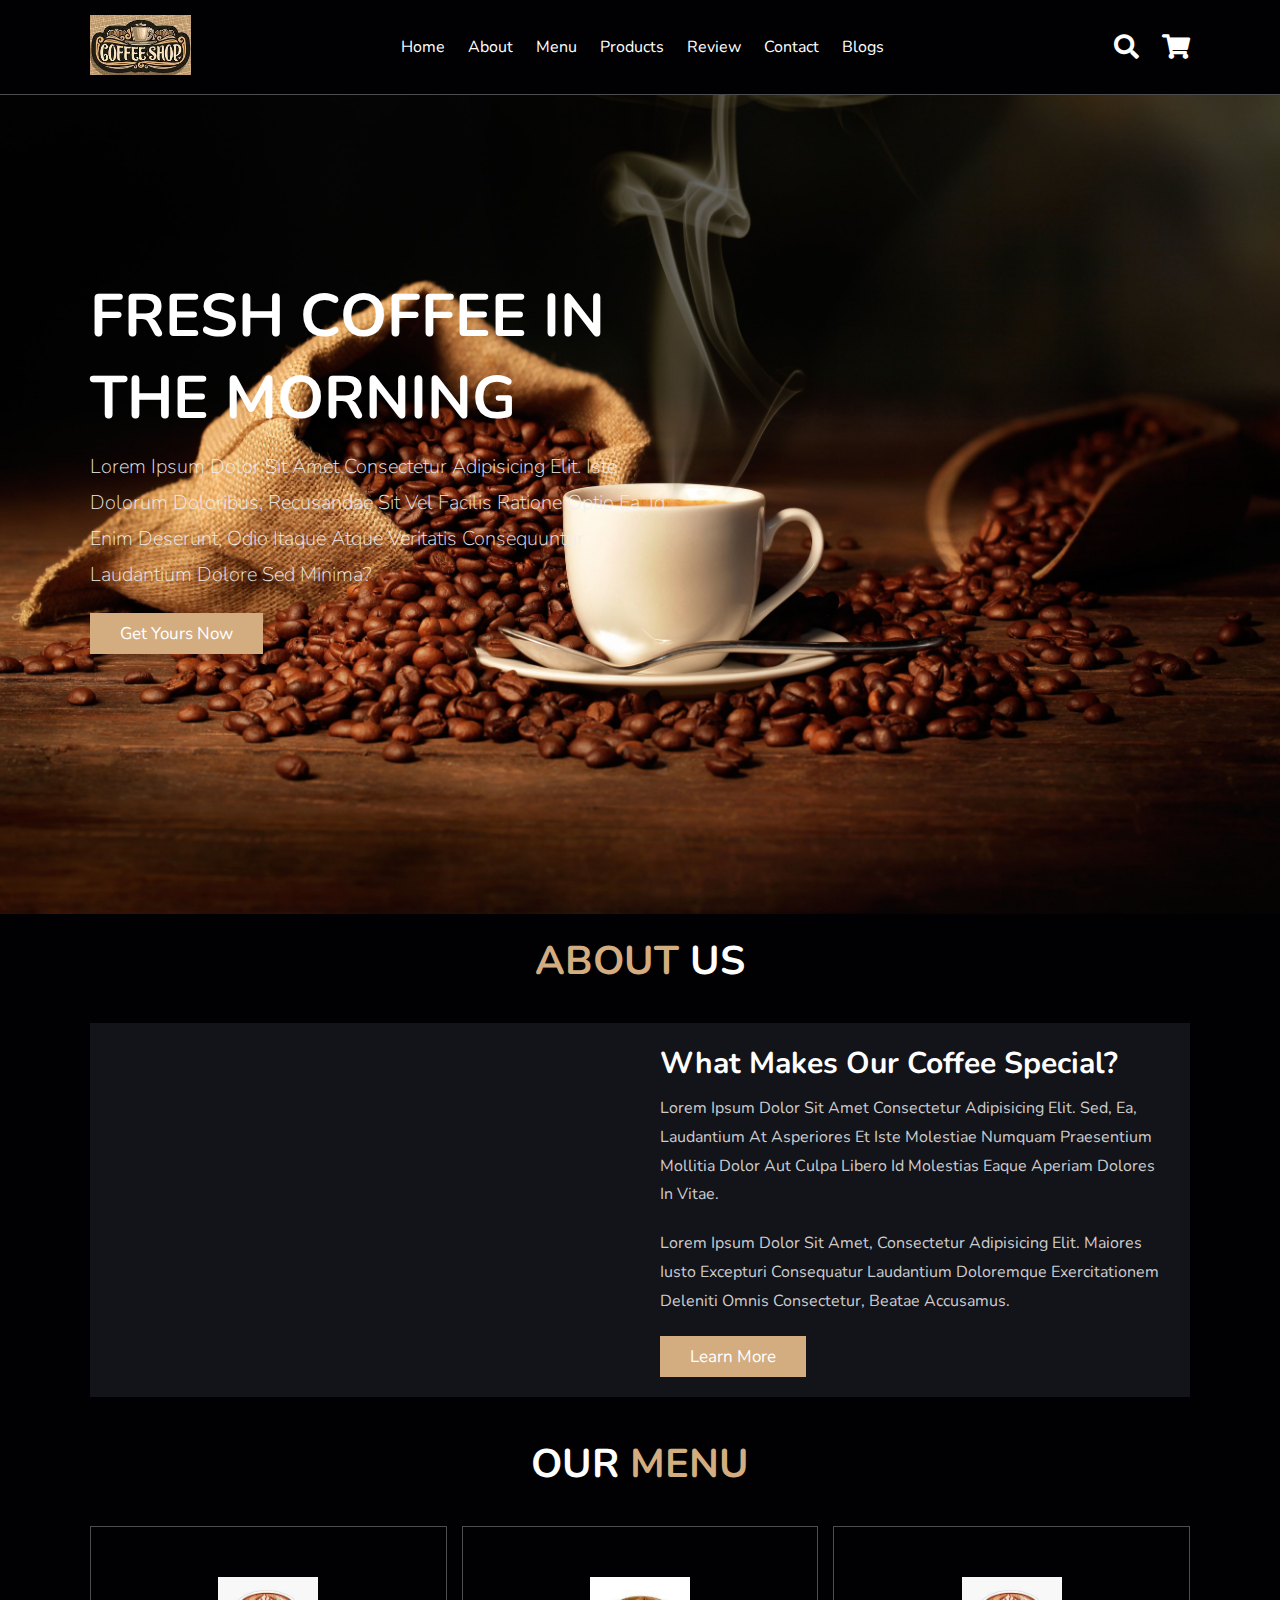
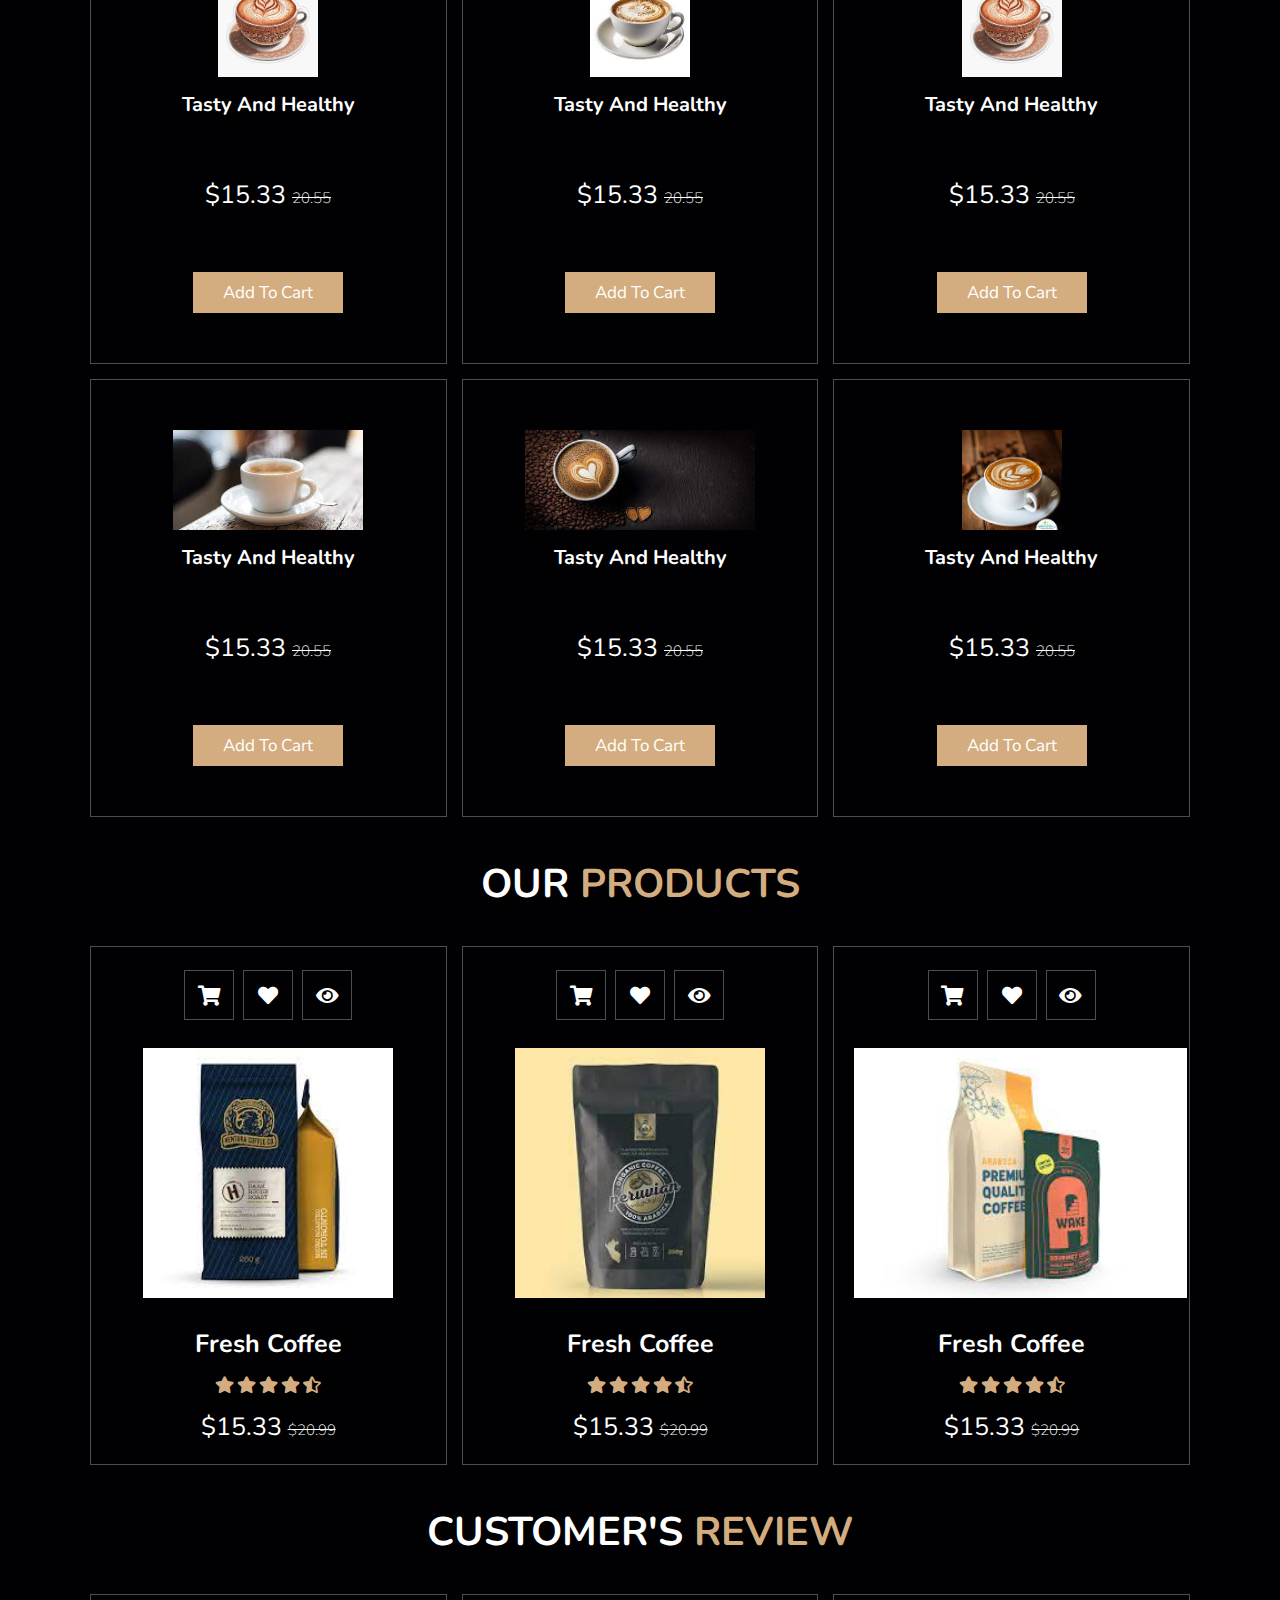
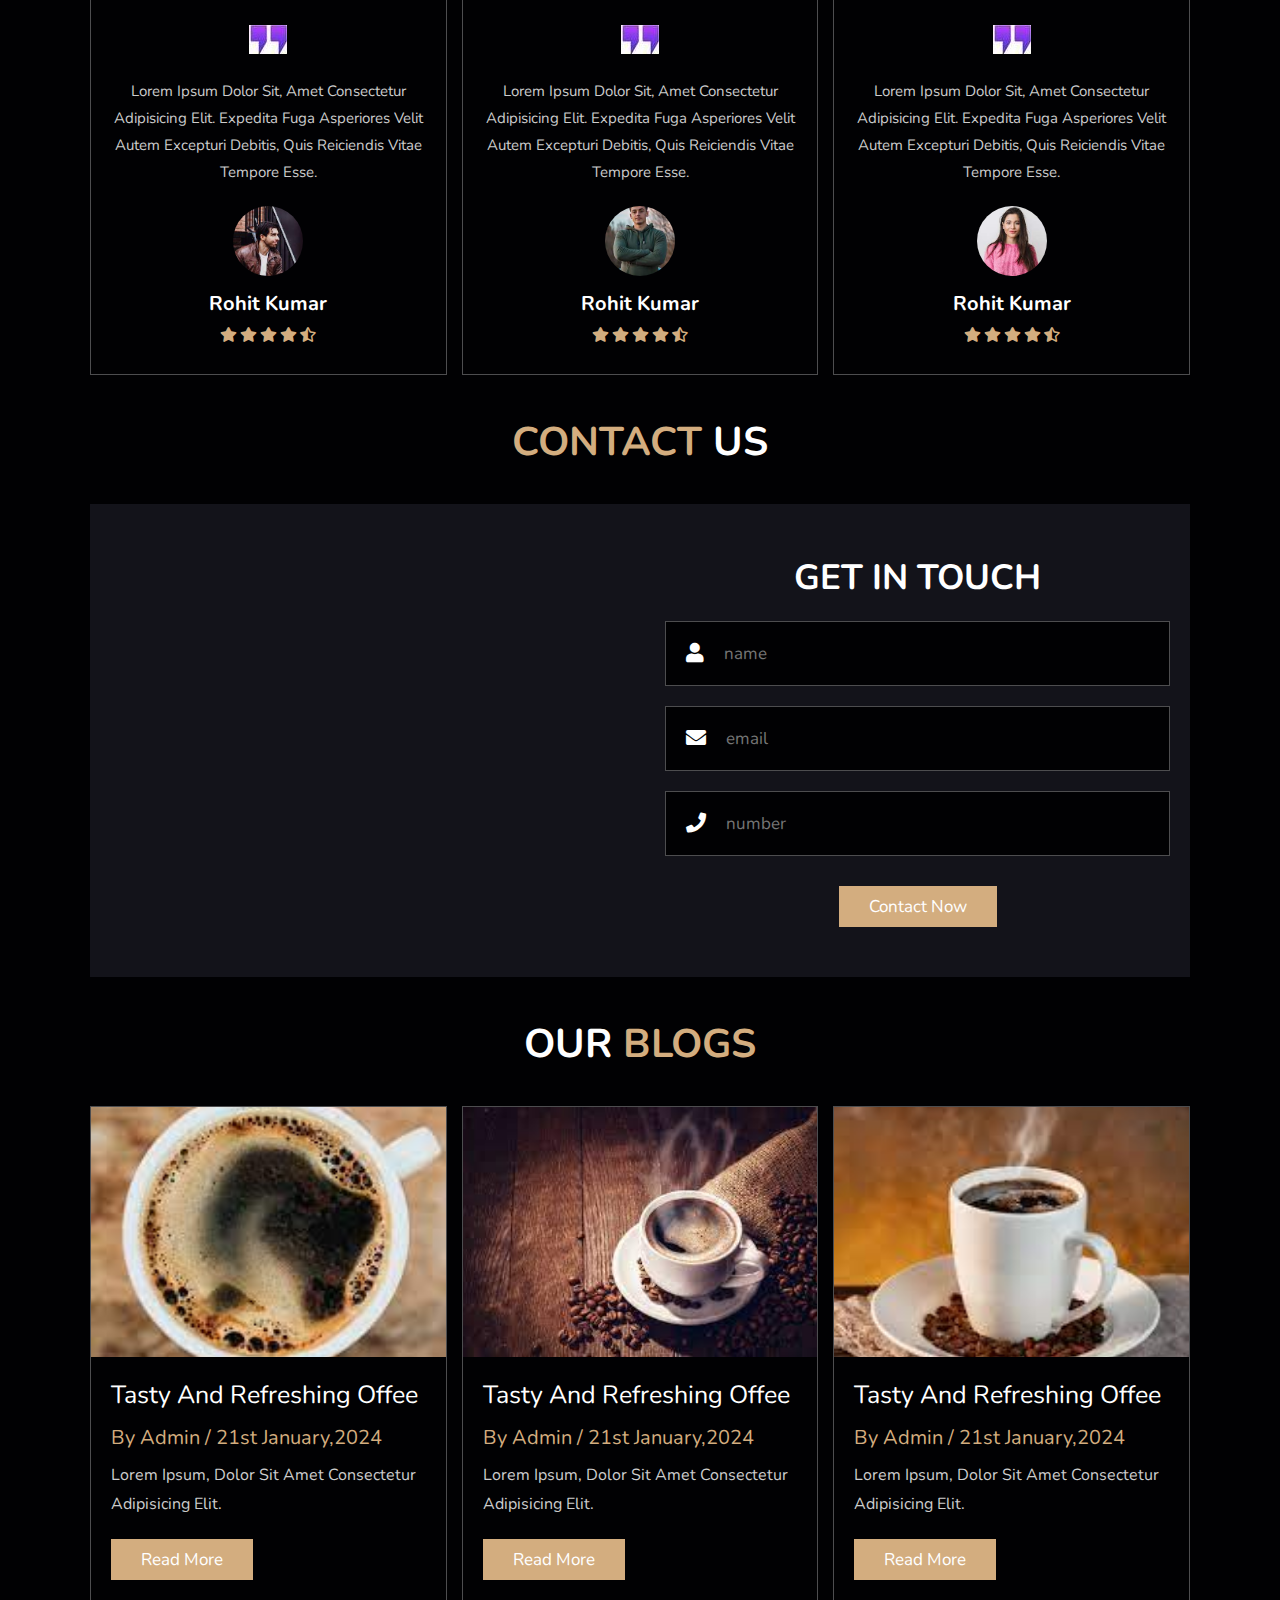
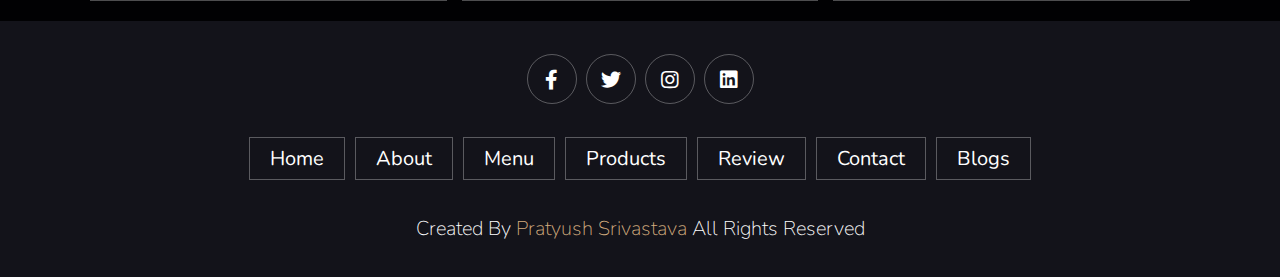
==== index.html @ c96928f0 "Update index.html" ====
<!DOCTYPE html>
<html lang="en">
<head>
    <meta charset="UTF-8">
    <meta name="viewport" content="width=device-width, initial-scale=1.0">
    <title>Coffee Shop Website</title>
    <link rel="stylesheet" href="https://cdnjs.cloudflare.com/ajax/libs/font-awesome/5.15.4/css/all.min.css">
    <link rel="stylesheet" href="coffee shop website/style.css">-
</head>
<body>
    <header class="header">
        <a href="#" class="logo">
            <img src="coffee shop website/images/logo.png" alt="">
        </a>
            <nav class="navbar">
                <a href="#home">Home</a>
                <a href="#about">About</a>
                <a href="#menu">Menu</a>
                <a href="#products">Products</a>
                <a href="#review">Review</a>
                <a href="#contact">Contact</a>
                <a href="#blogs">Blogs</a>
            </nav>
            <div class="icons">
               <div class="fas fa-search" id="search-btn"></div>
               <div class="fas fa-shopping-cart" id="cart-btn"></div>
               <div class="fas fa-bars" id="menu-btn"></div>
            </div>
            <div class="search-form">
                <input type="search" id="search-box" placeholder="search here...">
                <label for="search-box" class="fas fa-search"></label>
            </div>
            <div class="cart-item-container">
                <div class="cart-item">
                    <span class="fas fa-times"></span>
                    <img src="coffee shop website/images/images (1).jpg" alt="">
                    <div class="content">
                        <h3>Cart item 01</h3>
                        <div class="price">$15.66/-</div>
                    </div>
                </div>
                <div class="cart-item">
                    <span class="fas fa-times"></span>
                    <img src="coffee shop website/images/images (4).jpg" alt="">
                    <div class="content">
                        <h3>Cart item 02</h3>
                        <div class="price">$15.66/-</div>
                    </div>
                </div>
                <div class="cart-item">
                    <span class="fas fa-times"></span>
                    <img src="coffee shop website/images/images.jpg" alt="">
                    <div class="content">
                        <h3>Cart item 03</h3>
                        <div class="price">$15.66/-</div>
                    </div>
                </div>
                <div class="cart-item">
                    <span class="fas fa-times"></span>
                    <img src="coffee shop website/images/images (3).jpg" alt="">
                    <div class="content">
                        <h3>Cart item 04</h3>
                        <div class="price">$15.66/-</div>
                    </div>
                </div>
                <a href="" class="btn">checkout now</a>
            </div>
    </header>

    <section class="home" id="home">
        <div class="content">
            <h3>fresh coffee in the morning</h3>
            <p>Lorem ipsum dolor sit amet consectetur adipisicing elit. Iste dolorum doloribus, recusandae sit vel facilis ratione optio ea, id enim deserunt, odio itaque atque veritatis consequuntur laudantium dolore sed minima?</p>
            <a href="#" class="btn">get yours now</a>
        </div>
    </section>


    <section class="about" id="about">
        <h1 class="heading"><span>about</span> us</h1>
        <div class="row">
            <div class="image">
                <img src=""coffee shop website/images/download.jpg" alt="">
            </div>
            <div class="content">
                <h3>what makes our coffee special?</h3>
                <p>Lorem ipsum dolor sit amet consectetur adipisicing elit. Sed, ea, laudantium at asperiores et iste molestiae numquam praesentium mollitia dolor aut culpa libero id molestias eaque aperiam dolores in vitae.</p>
                <p>Lorem ipsum dolor sit amet, consectetur adipisicing elit. Maiores iusto excepturi consequatur laudantium doloremque exercitationem deleniti omnis consectetur, beatae accusamus.</p>
                <a href="#" class="btn">learn more</a>
            </div>
        </div>
    </section>

    <section class="menu" id="menu">
        <h1 class="heading">our <span>menu</span></h1>
        <div class="box-container">
            <div class="box">
                <img src="coffee shop website/images/menu (1).jpg" alt="">
                <h3>tasty and healthy</h3>
                <div class="price">$15.33 <span>20.55</span></div>
                <a href="#" class="btn">add to cart</a>
            </div>

            <div class="box">
                <img src="coffee shop website/images/menu (2).jpg" alt="">
                <h3>tasty and healthy</h3>
                <div class="price">$15.33 <span>20.55</span></div>
                <a href="#" class="btn">add to cart</a>
            </div>

            <div class="box">
                <img src="coffee shop website/images/coffee (3).jpg" alt="">
                <h3>tasty and healthy</h3>
                <div class="price">$15.33 <span>20.55</span></div>
                <a href="#" class="btn">add to cart</a>
            </div>

            <div class="box">
                <img src="coffee shop website/images/coffee (4).jpg" alt="">
                <h3>tasty and healthy</h3>
                <div class="price">$15.33 <span>20.55</span></div>
                <a href="#" class="btn">add to cart</a>
            </div>

            <div class="box">
                <img src="coffee shop website/images/coffee (5).jpg" alt="">
                <h3>tasty and healthy</h3>
                <div class="price">$15.33 <span>20.55</span></div>
                <a href="#" class="btn">add to cart</a>
            </div>

            <div class="box">
                <img src="coffee shop website/images/coffee (6).jpg" alt="">
                <h3>tasty and healthy</h3>
                <div class="price">$15.33 <span>20.55</span></div>
                <a href="#" class="btn">add to cart</a>
            </div>
        </div>
    </section>

    <section class="products" id="products">
        <h1 class="heading">our <span>products</span></h1>
        <div class="box-container">
            <div class="box">
                <div class="icons">
                    <a href="#" class="fas fa-shopping-cart"></a>
                    <a href="#" class="fas fa-heart"></a>
                    <a href="#" class="fas fa-eye"></a>
                </div>
                <div class="image">
                    <img src="coffee shop website/images/product (1).jpg" alt="">
                </div>
                <div class="content">
                    <h3>fresh coffee</h3>
                    <div class="stars">
                        <i class="fas fa-star"></i>
                        <i class="fas fa-star"></i>
                        <i class="fas fa-star"></i>
                        <i class="fas fa-star"></i>
                        <i class="fas fa-star-half-alt"></i>
                    </div>
                    <div class="price">$15.33 <span>$20.99</span></div>
                </div>
            </div>


            <div class="box">
                <div class="icons">
                    <a href="#" class="fas fa-shopping-cart"></a>
                    <a href="#" class="fas fa-heart"></a>
                    <a href="#" class="fas fa-eye"></a>
                </div>
                <div class="image">
                    <img src="coffee shop website/images/product (2).jpg" alt="">
                </div>
                <div class="content">
                    <h3>fresh coffee</h3>
                    <div class="stars">
                        <i class="fas fa-star"></i>
                        <i class="fas fa-star"></i>
                        <i class="fas fa-star"></i>
                        <i class="fas fa-star"></i>
                        <i class="fas fa-star-half-alt"></i>
                    </div>
                    <div class="price">$15.33 <span>$20.99</span></div>
                </div>
            </div>


            <div class="box">
                <div class="icons">
                    <a href="#" class="fas fa-shopping-cart"></a>
                    <a href="#" class="fas fa-heart"></a>
                    <a href="#" class="fas fa-eye"></a>
                </div>
                <div class="image">
                    <img src="coffee shop website/images/product (3).jpg" alt="">
                </div>
                <div class="content">
                    <h3>fresh coffee</h3>
                    <div class="stars">
                        <i class="fas fa-star"></i>
                        <i class="fas fa-star"></i>
                        <i class="fas fa-star"></i>
                        <i class="fas fa-star"></i>
                        <i class="fas fa-star-half-alt"></i>
                    </div>
                    <div class="price">$15.33 <span>$20.99</span></div>
                </div>
            </div>

        </div>
    </section>

    <section class="review" id="review">
        <h1 class="heading">customer's <span>review</span></h1>
        <div class="box-container">
            <div class="box">
                <img src="coffee shop website/images/quote.jpg" alt="" class="quote">
                <p>Lorem ipsum dolor sit, amet consectetur adipisicing elit. Expedita fuga asperiores velit autem excepturi debitis, quis reiciendis vitae tempore esse.</p>
                <img src="coffee shop website/images/pic (1).jpg" class="user" alt="">
                <h3>Rohit Kumar</h3>
                <div class="stars">
                    <i class="fas fa-star"></i>
                    <i class="fas fa-star"></i>
                    <i class="fas fa-star"></i>
                    <i class="fas fa-star"></i>
                    <i class="fas fa-star-half-alt"></i>
                </div>
            </div>

            <div class="box">
                <img src="coffee shop website/images/quote.jpg" alt="" class="quote">
                <p>Lorem ipsum dolor sit, amet consectetur adipisicing elit. Expedita fuga asperiores velit autem excepturi debitis, quis reiciendis vitae tempore esse.</p>
                <img src="coffee shop website/images/pic (2).jpg" class="user" alt="">
                <h3>Rohit Kumar</h3>
                <div class="stars">
                    <i class="fas fa-star"></i>
                    <i class="fas fa-star"></i>
                    <i class="fas fa-star"></i>
                    <i class="fas fa-star"></i>
                    <i class="fas fa-star-half-alt"></i>
                </div>
            </div>

            <div class="box">
                <img src="coffee shop website/images/quote.jpg" alt="" class="quote">
                <p>Lorem ipsum dolor sit, amet consectetur adipisicing elit. Expedita fuga asperiores velit autem excepturi debitis, quis reiciendis vitae tempore esse.</p>
                <img src="coffee shop website/images/pic (3).jpg" class="user" alt="">
                <h3>Rohit Kumar</h3>
                <div class="stars">
                    <i class="fas fa-star"></i>
                    <i class="fas fa-star"></i>
                    <i class="fas fa-star"></i>
                    <i class="fas fa-star"></i>
                    <i class="fas fa-star-half-alt"></i>
                </div>
            </div>

        </div>
    </section>

    <section class="contact" id="contact">
        <h1 class="heading"><span>contact</span> us</h1>
        <div class="row">
            <iframe class="map" src="https://www.google.com/maps/embed?pb=!1m18!1m12!1m3!1d117371.06201372108!2d79.88635003168793!3d23.175831480470023!2m3!1f0!2f0!3f0!3m2!1i1024!2i768!4f13.1!3m3!1m2!1s0x3981ae1a0fb6a97d%3A0x44020616bc43e3b9!2sJabalpur%2C%20Madhya%20Pradesh!5e0!3m2!1sen!2sin!4v1705756480781!5m2!1sen!2sin" allowfullscreen="" loading="lazy" referrerpolicy="no-referrer-when-downgrade"></iframe>

            <form action="">
                <h3>get in touch</h3>
                <div class="inputBox">
                    <span class="fas fa-user"></span>
                    <input type="text" placeholder="name">
                </div>
                <div class="inputBox">
                    <span class="fas fa-envelope"></span>
                    <input type="email" placeholder="email">
                </div>
                <div class="inputBox">
                    <span class="fas fa-phone"></span>
                    <input type="number" placeholder="number">
                </div>
                <input type="submit" value="contact now" class="btn">
            </form>

        </div>
    </section>

    <section class="blogs" id="blogs">
        <h1 class="heading">our <span>blogs</span></h1>
        <div class="box-container">
            <div class="box">
                <div class="image">
                    <img src="coffee shop website/images/coffee (7).jpg" alt="">
                </div>
                <div class="content">
                    <a href="#" class="title">tasty and refreshing offee</a>
                    <span>by admin / 21st january,2024</span>
                    <p>Lorem ipsum, dolor sit amet consectetur adipisicing elit.</p>
                    <a href="#" class="btn">read more</a>
                </div>
            </div>

            <div class="box">
                <div class="image">
                    <img src="coffee shop website/images/coffee (8).jpg" alt="">
                </div>
                <div class="content">
                    <a href="#" class="title">tasty and refreshing offee</a>
                    <span>by admin / 21st january,2024</span>
                    <p>Lorem ipsum, dolor sit amet consectetur adipisicing elit.</p>
                    <a href="#" class="btn">read more</a>
                </div>
            </div>

            <div class="box">
                <div class="image">
                    <img src="coffee shop website/images/coffee (9).jpg" alt="">
                </div>
                <div class="content">
                    <a href="#" class="title">tasty and refreshing offee</a>
                    <span>by admin / 21st january,2024</span>
                    <p>Lorem ipsum, dolor sit amet consectetur adipisicing elit.</p>
                    <a href="#" class="btn">read more</a>
                </div>
            </div>
        </div>
    </section>

    <section class="footer">
        <div class="share">
            <a href="" class="fab fa-facebook-f"></a>
            <a href="" class="fab fa-twitter"></a>
            <a href="" class="fab fa-instagram"></a>
            <a href="" class="fab fa-linkedin"></a>
        </div>

        <div class="links">
            <a href="#">home</a>
            <a href="#">about</a>
            <a href="#">menu</a>
            <a href="#">products</a>
            <a href="#">review</a>
            <a href="#">contact</a>
            <a href="#">blogs</a>
        </div>

        <div class="credit">created by <span> Pratyush Srivastava</span> all rights reserved</div>
    </section>

    <script src="coffee shop website/script.js"></script>
</body>
</html>
---- coffee shop website/style.css ----
@import url('https://fonts.googleapis.com/css2?family=Nunito:wght@400;500;600&display=swap');

:root{
    --main-color:#d3ad7f;
    --black:#13131a;
    --bg:#010103;
    --border:.1rem solid rgba(255,255,255,.3);
}
*{
    font-family: 'Nunito', sans-serif;
    margin: 0; padding: 0;
    box-sizing: border-box;
    outline: none; border: none;
    text-decoration: none;
    text-transform: capitalize;
    transition: .2s linear;
}
html{
    font-size: 62.5%;
    overflow-x: hidden;
    scroll-padding-top: 9rem;
    scroll-behavior: smooth;
}
html::-webkit-scrollbar{
    width: .8rem;
}
html::-webkit-scrollbar{
    background: transparent;  
}
html::-webkit-scrollbar-track{
    background: transparent;  
}
html::-webkit-scrollbar-thumb{
    background: #fff;  
    border-radius: 5rem;
}
body{
    background: var(--bg);
}
section{
    padding: 2rem 7%;
}
.heading{
    text-align: center;
    color: #fff;
    text-transform: uppercase;
    padding-bottom: 3.5rem;
    font-size: 4rem;
}
.heading span{
    color: var(--main-color);
    text-transform: uppercase;
}
.btn{
    margin-top: 1rem;
    display: inline-block;
    padding: .9rem 3rem;
    font-size: 1.7rem;
    color: #fff;
    background-color: var(--main-color);
    cursor: pointer;
}
.btn:hover{
    letter-spacing: .2rem;
}
.header{
  background: var(--bg);
  display: flex;
  align-items: center;
  justify-content: space-between;
  padding: 1.5rem 7%;
  border-bottom: var(--border);
  position: fixed;
  top: 0; left: 0; right: 0;
  z-index: 1000;  
}
.header .logo img{
    height: 6rem;
}
.header .navbar a{
    margin: 0 1rem;
    font-size: 1.6rem;
    color: #fff;
}
.header .navbar a:hover{
    color: var(--main-color);
    border-bottom: .1rem solid var(--main-color);
    padding-bottom: .5rem;
}
.header .icons div{
    color: #fff;
    cursor: pointer;
    font-size: 2.5rem;
    margin-left: 2rem;
}
.header .icons div:hover{
    color: var(--main-color);
}
#menu-btn{
    display: none;
}
.header .search-form{
    position: absolute;
    top: 115%; right: 7%;
    background: #fff;
    width: 50rem;
    height: 5rem;
    display: flex;
    align-items: center;
    transform: scaleY(0);
    transform-origin: top;
}
.header .search-form.active{
    transform: scaleY(1);
}
.header .search-form input{
    height: 100%;
    width: 100%;
    font-size: 1.6rem;
    color: var(--black);
    padding: 1rem;
    text-transform: none;
}
.header .search-form label{
    cursor: pointer;
    font-size: 2.2rem;
    margin-right: 1.5rem;
    color: var(--black);
}
.header .search-form label:hover{
    color: var(--main-color);
}
.header .cart-item-container{
    position: absolute;
    top: 100%; right: -100%;
    height: calc(100vh - 9.5rem);
    width: 35rem;
    background: #fff;
    padding: 0 1.5rem;
}
.header .cart-item-container.active{
    right: 0;
}
.header .cart-item-container .cart-item{
    position: relative;
    margin: 2rem 0;
    display: flex;
    align-items: center;
    gap: 1.5rem;
}
.header .cart-item-container .cart-item .fa-times{
    position: absolute;
    top: 1rem; right: 1rem;
    font-size: 2rem;
    cursor: pointer;
    color: var(--black);
}
.header .cart-item-container .cart-item .fa-times:hover{
    color: var(--main-color);
}
.header .cart-item-container .cart-item img{
    height: 7rem;
}
.header .cart-item-container .cart-item img .content h3{
    font-size: 2rem;
    color: var(--black);
    padding-bottom: .5rem;
}
.header .cart-item-container .cart-item img .content .price{
    font-size: 1.5rem;
    color: var(--main-color);
}
.header .cart-item-container .btn{
    width: 100%;
    text-align: center;
}
.home{
    min-height: 100vh;
    display: flex;
    align-items: center;
    background: url(images/new.jpg) no-repeat;
    background-size: cover;
    background-position: center;
}
.home .content{
    max-width: 60rem;
}
.home .content h3{
    font-size: 6rem;
    text-transform: uppercase;
    color: #fff;
}
.home .content p{
    font-size: 2rem;
    font-weight: lighter;
    line-height: 1.8;
    padding: 1rem 0;
    color: #eee;
}
.about .row{
    display: flex;
    align-items: center;
    background: var(--black);
    flex-wrap: wrap;
}
.about .row .image{
    flex: 1 1 45rem;
}
.about .row .image img{
    width: 100%;
}
.about .row .content{
    flex: 1 1 45rem;
    padding: 2rem;
}
.about .row .content h3{
    font-size: 3rem;
    color: #fff;
}
.about .row .content p{
    font-size: 1.6rem;
    color: #ccc;
    padding: 1rem 0;
    line-height: 1.8;
}
.menu .box-container{
    display: grid;
    grid-template-columns: repeat(auto-fit,minmax(30rem, 1fr));
    gap: 1.5rem;
}
.menu .box-container .box{
    padding: 5rem;
    text-align: center;
    border: var(--border);
}
.menu .box-container .box img{
    height: 10rem;
}
.menu .box-container .box h3{
    color: #fff;
    font-size: 2rem;
    padding: 1rem 0;
}
.menu .box-container .box .price{
    color: #fff;
    font-size: 2.5rem;
    padding: 5rem 0;
}
.menu .box-container .box .price span{
    font-size: 1.5rem;
    text-decoration: line-through;
    font-weight: lighter;
}
.menu .box-container .box:hover{
    background: #fff;
}
.menu .box-container .box:hover > *{
    color: var(--black);
}
.products .box-container{
    display: grid;
    grid-template-columns: repeat(auto-fit,minmax(30rem, 1fr));
    gap: 1.5rem;
}
.products .box-container .box{
    text-align: center;
    border: var(--border);
    padding: 2rem;
}
.products .box-container .box .icons a{
    height: 5rem;
    width: 5rem;
    line-height: 5rem;
    font-size: 2rem;
    border: var(--border);
    color: #fff;
    margin: .3rem;
}
.products .box-container .box .icons a:hover{
    background: var(--main-color);
}
.products .box-container .box .image{
    padding: 2.5rem 0;
}
.products .box-container .box .image img{
    height: 25rem;
}
.products .box-container .box .content h3{
    color: #fff;
    font-size: 2.5rem;
}
.products .box-container .box .content .stars{
    padding: 1.5rem;
}
.products .box-container .box .content .stars i{
    font-size: 1.7rem;
    color: var(--main-color);
}
.products .box-container .box .content .price{
    color: #fff;
    font-size: 2.5rem;
}
.products .box-container .box .content .price span{
    text-decoration: line-through;
    font-weight: lighter;
    font-size: 1.5rem;
}
.review .box-container{
    display: grid;
    grid-template-columns: repeat(auto-fit,minmax(30rem, 1fr));
    gap: 1.5rem;
}
.review .box-container .box{
    border: var(--border);
    text-align: center;
    padding: 3rem 2rem;
}
.review .box-container .box p{
    font-size: 1.5rem;
    line-height: 1.8;
    color: #ccc;
    padding: 2rem 0;
}
.review .box-container .box .user{
    height: 7rem;
    width: 7rem;
    border-radius: 50%;
    object-fit: cover;
}
.review .box-container .box h3{
    padding: 1rem 0;
    font-size: 2rem;
    color: #fff;
}
.review .box-container .box .stars i{
    font-size: 1.5rem;
    color: var(--main-color);
}
.contact .row{
    display: flex;
    background: var(--black);
    flex-wrap: wrap;
    gap: 1rem;
}
.contact .row .map{
    flex: 1 1 45rem;
    width: 100%;
    object-fit: cover;
}
.contact .row form{
    flex: 1 1 45rem;
    padding: 5rem 2rem;
    text-align: center;
}
.contact .row form h3{
    text-transform: uppercase;
    font-size: 3.5rem;
    color: #fff;
}
.contact .row form .inputBox{
    display: flex;
    align-items: center;
    margin-top: 2rem;
    margin-bottom: 2rem;
    background: var(--bg);
    border: var(--border);
}
.contact .row form .inputBox span{
    color: #fff;
    font-size: 2rem;
    padding-left: 2rem;
}
.contact .row form .inputBox input{
    width: 100%;
    padding: 2rem;
    font-size: 1.7rem;
    color: #fff;
    text-transform: none;
    background: none;
}
.blogs .box-container{
    display: grid;
    grid-template-columns: repeat(auto-fit,minmax(30rem, 1fr));
    gap: 1.5rem;
}
.blogs .box-container .box{
    border: var(--border);
}
.blogs .box-container .box .image{
    height: 25rem;
    overflow: hidden;
    width: 100%;
}
.blogs .box-container .box .image{
    height: 25rem;
    overflow: hidden;
    width: 100%;
}
.blogs .box-container .box .image img{
    height: 100%;
    object-fit: cover;
    width: 100%;
}
.blogs .box-container .box:hover .image img{
    transform: scale(1.2);
}
.blogs .box-container .box .content{
    padding: 2rem;
}
.blogs .box-container .box .content .title{
    font-size: 2.5rem;
    line-height: 1.5;
    color: #fff;
}
.blogs .box-container .box .content .title:hover{
    color: var(--main-color);
}
.blogs .box-container .box .content span{
    color: var(--main-color);
    display: block;
    padding-top: 1rem;
    font-size: 2rem;
}
.blogs .box-container .box .content p{
    font-size: 1.6rem;
    line-height: 1.8;
    color: #ccc;
    padding: 1rem 0;
}
.footer{
    background: var(--black);
    text-align: center;
}
.footer .share{
    padding: 1rem 0;
}
.footer .share a{
    height: 5rem;
    width: 5rem;
    line-height: 5rem;
    font-size: 2rem;
    color: #fff;
    border: var(--border);
    margin: .3rem;
    border-radius: 50%;
}
.footer .share a:hover{
   background-color: var(--main-color);
}
.footer .links{
    display: flex;
    justify-content: center;
    flex-wrap: wrap;
    padding: 2rem 0;
    gap: 1rem;
}
.footer .links a{
    padding: .7rem 2rem;
    color: #fff;
    border: var(--border);
    font-size: 2rem;
}
.footer .links a:hover{
    background-color: var(--main-color);
}
.footer .credit{
    font-size: 2rem;
    color: #fff;
    font-weight: lighter;
    padding: 1.5rem;
}
.footer .credit span{
    color: var(--main-color);
}










@media (max-width:991px){
    html{
        font-size: 55%;
    }
    .header{
        padding: 1.5rem 2rem;
    }
    section{
        padding: 2rem;
    }
}

@media (max-width:768px){
    #menu-btn{
        display: inline-block;
    }
    .header .navbar{
        position: absolute;
        top: 100%; right: -100%;
        background: #fff;
        width: 30rem;
        height: calc(100vh - 9.5rem)
    }
    .header .navbar.active{
        right: 0;
    }
    .header .navbar a{
        color: var(--black);
        display: block;
        margin: 1.5rem;
        padding: .5rem;
        font-size: 2rem;
    }
    .header .search-form{
        width: 90%;
        right: 2rem;
    }
    .home{
        background-position: left;
        justify-content: center;
        text-align: center;
    }
    .home .content h3{
       font-size: 4.5rem;
    }
    .home .content p{
        font-size: 1.5rem;
     }
}

@media (max-width:450px){
    html{
        font-size: 50%;
    }
}
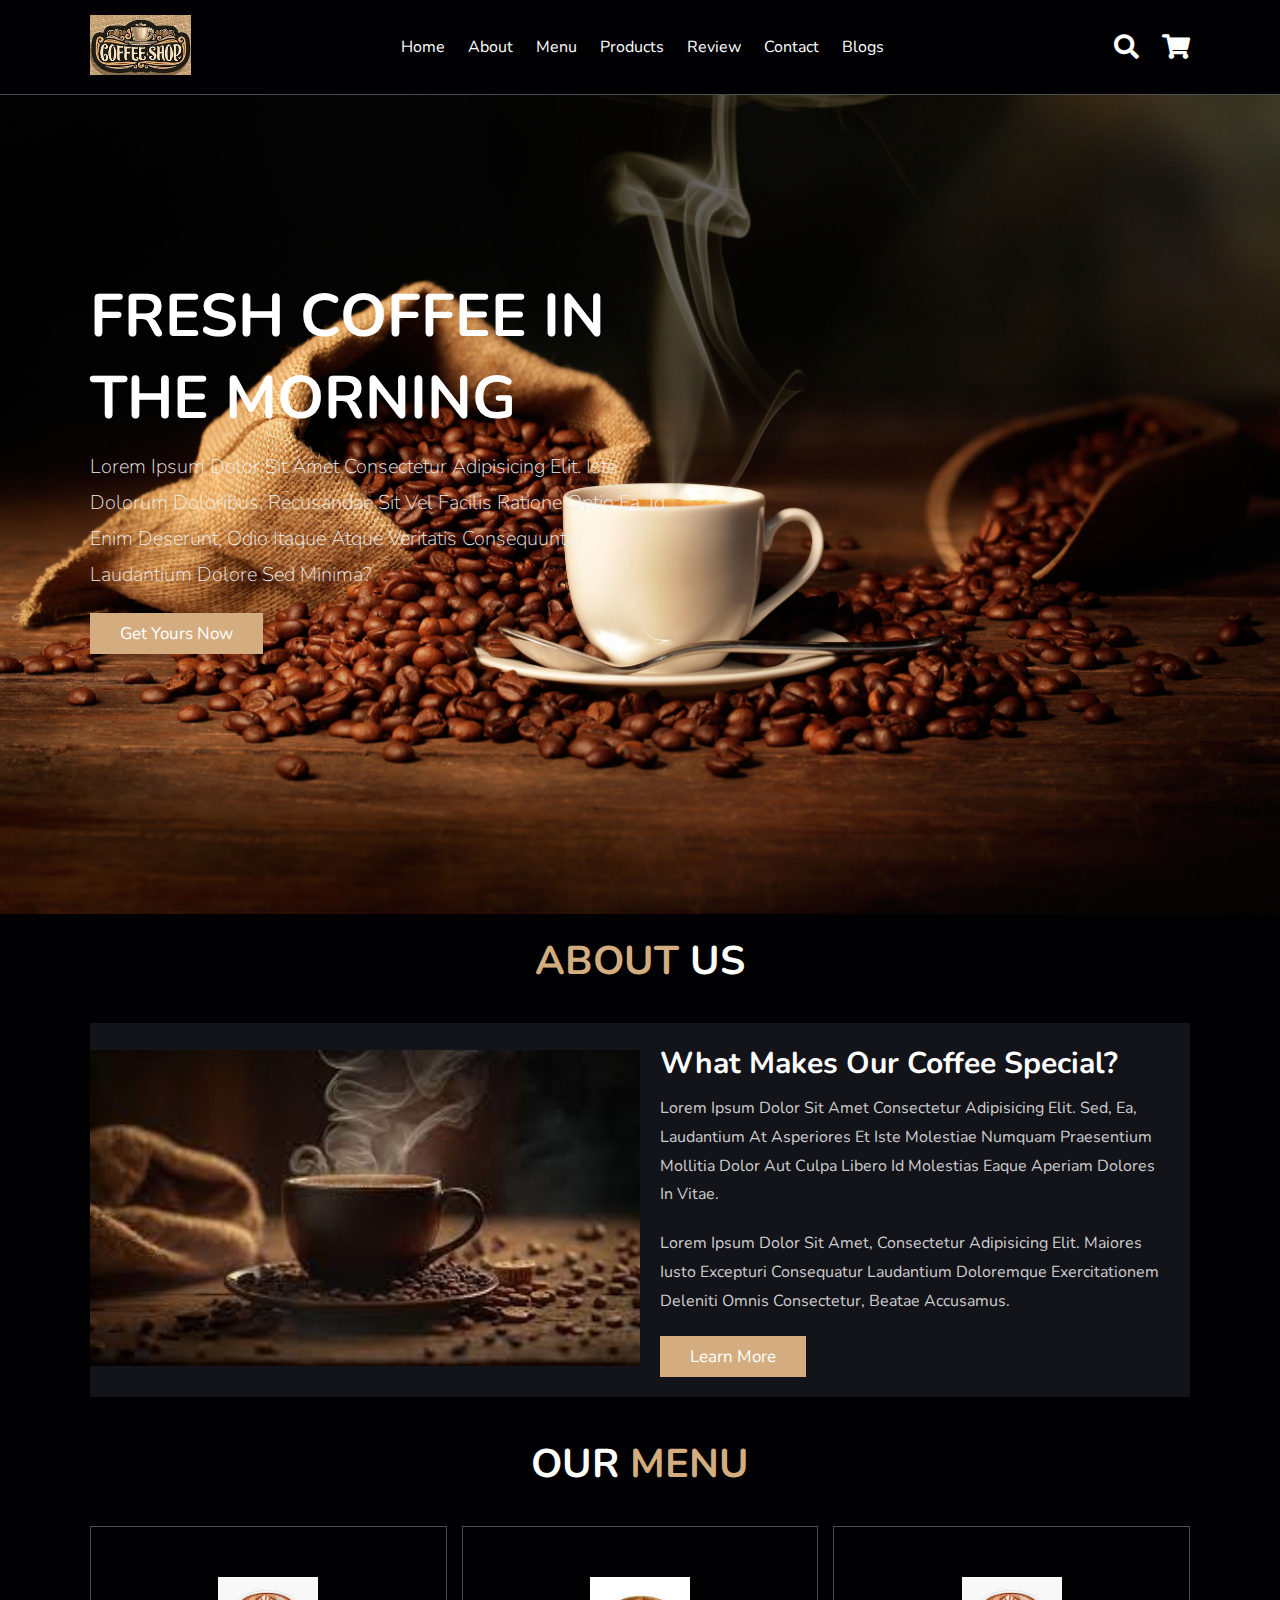
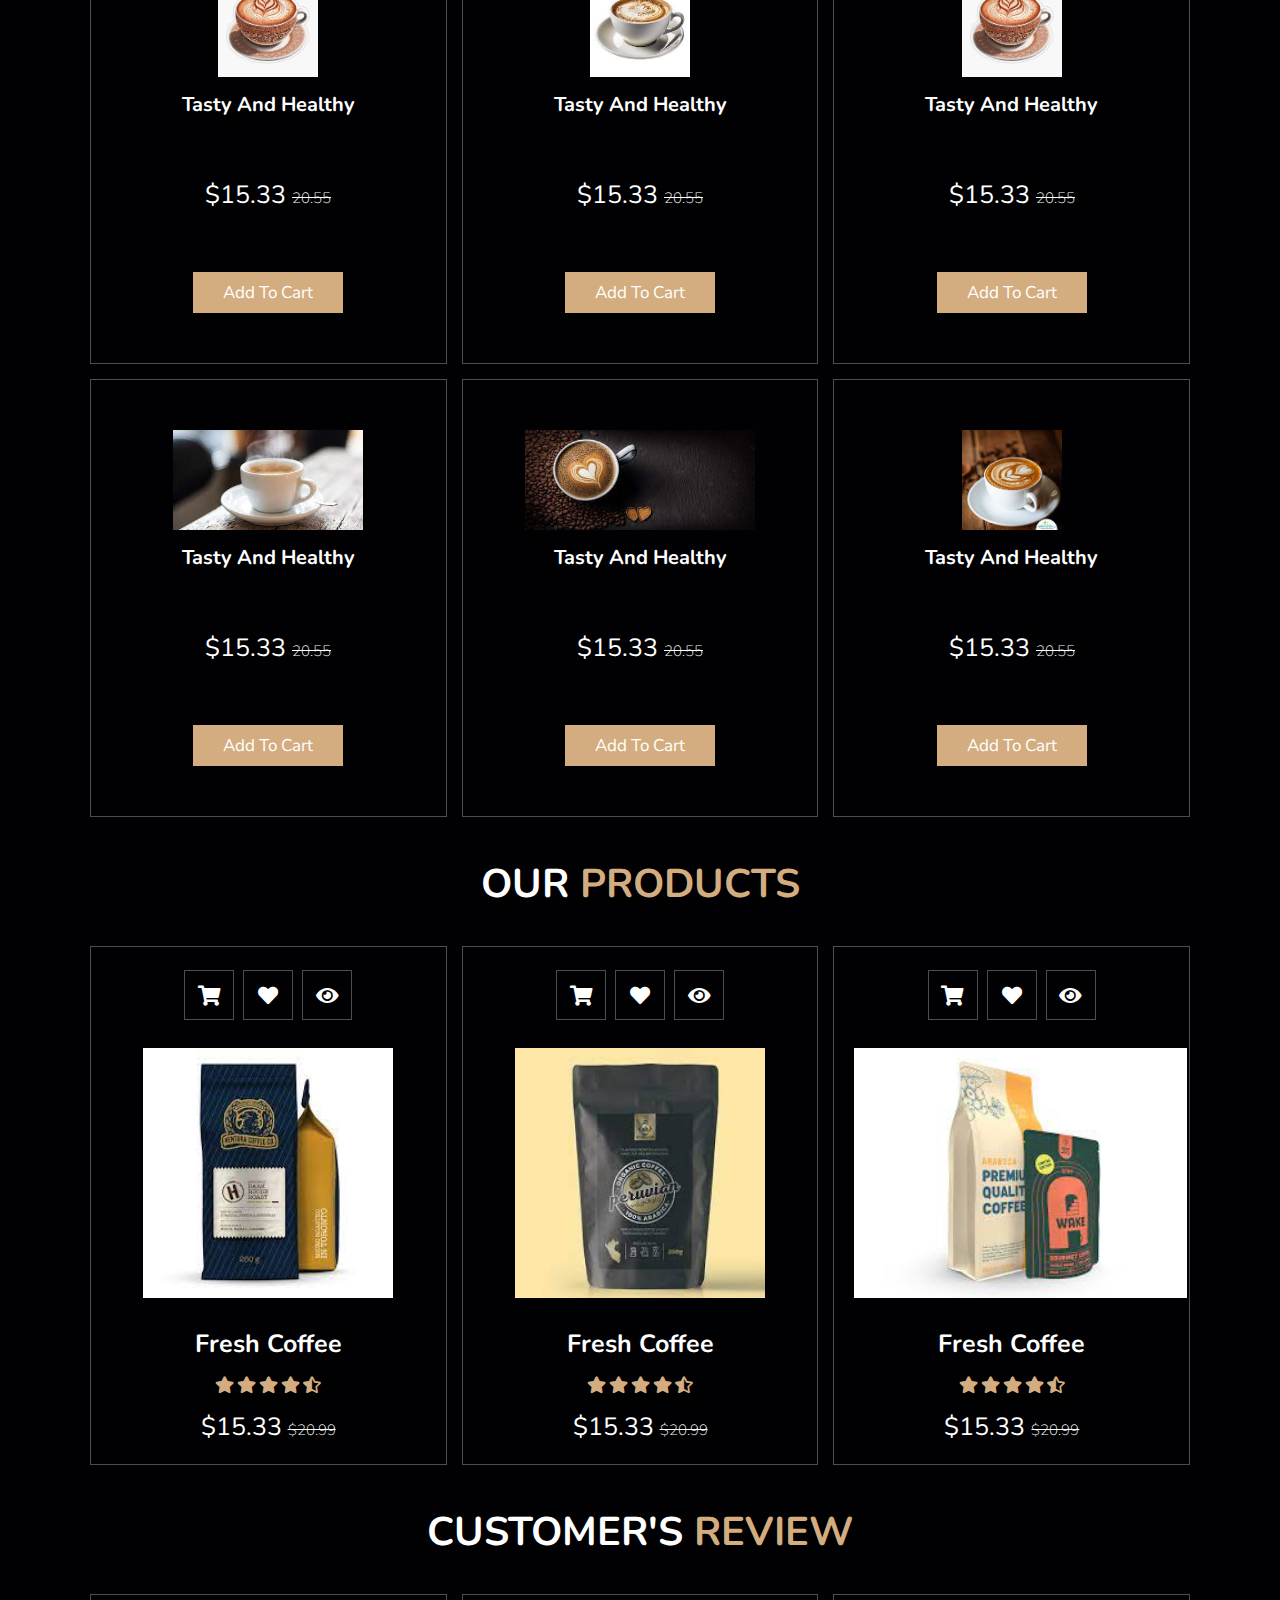
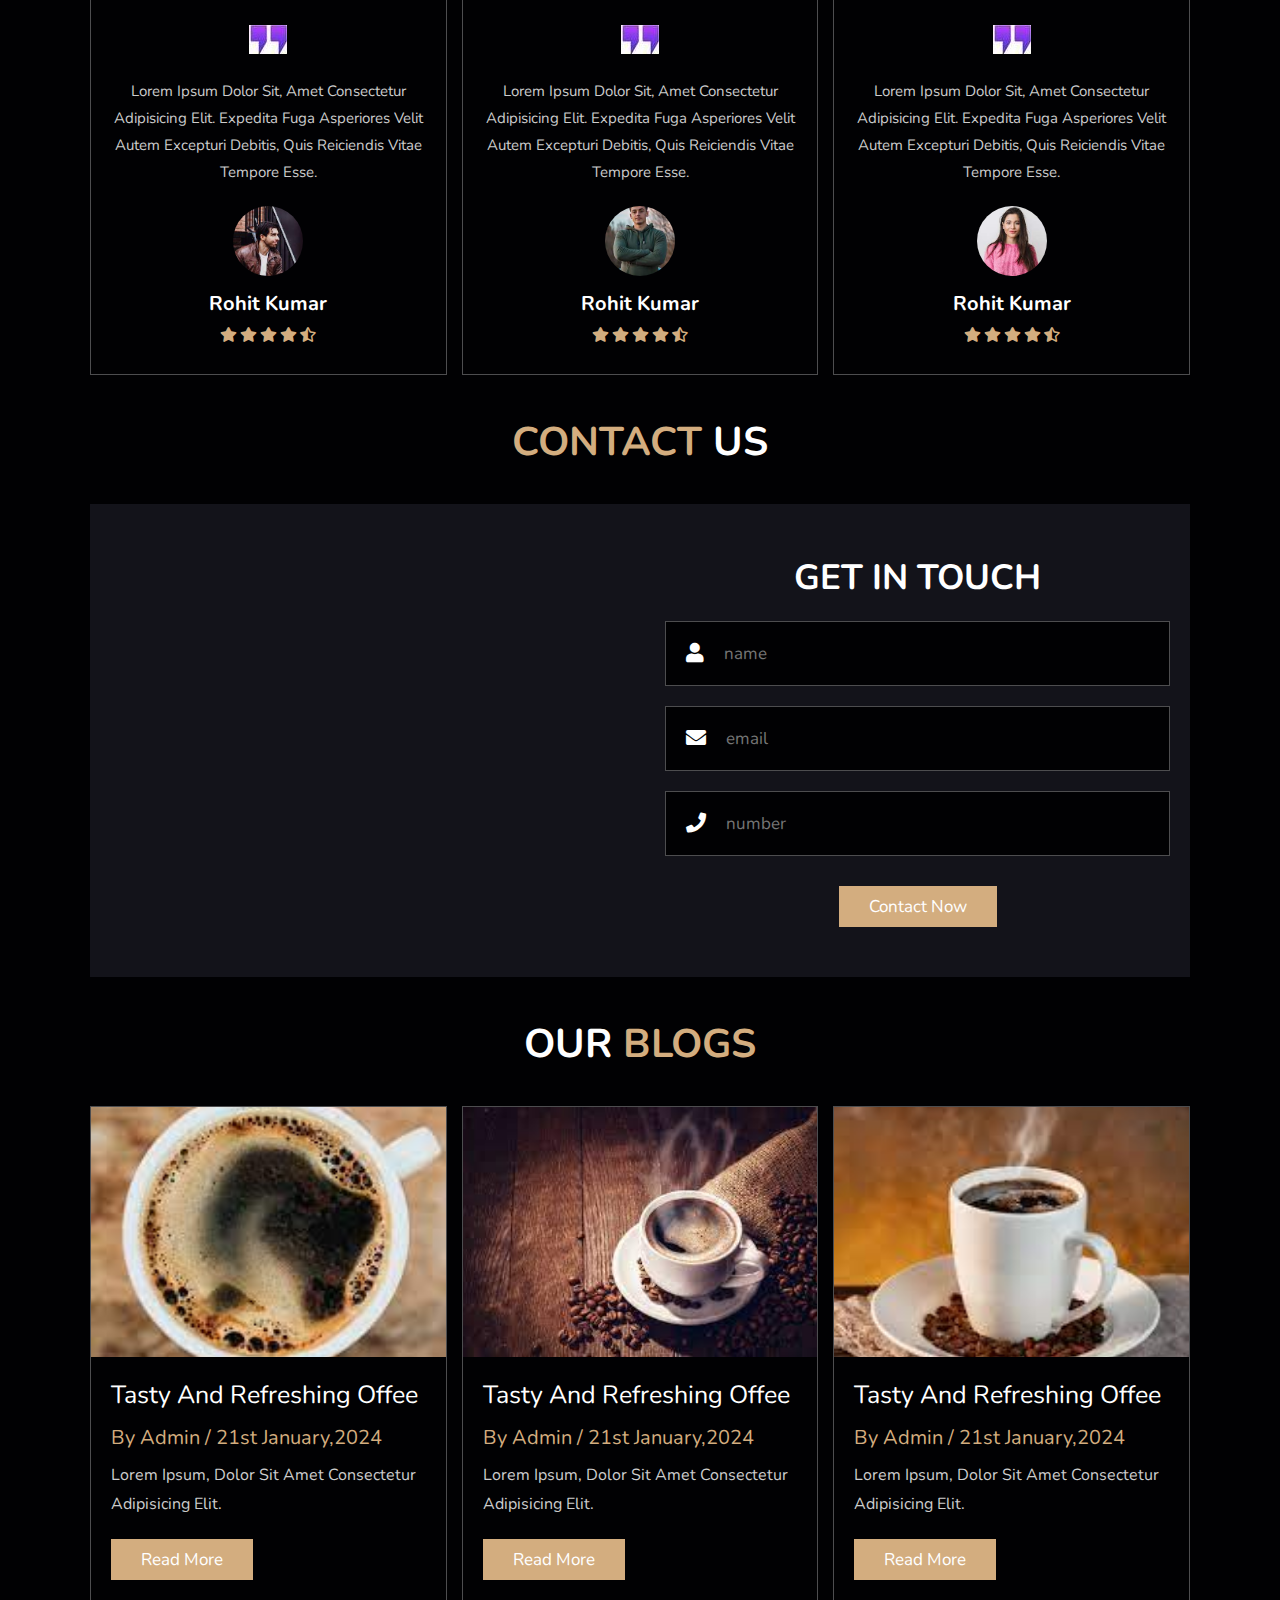
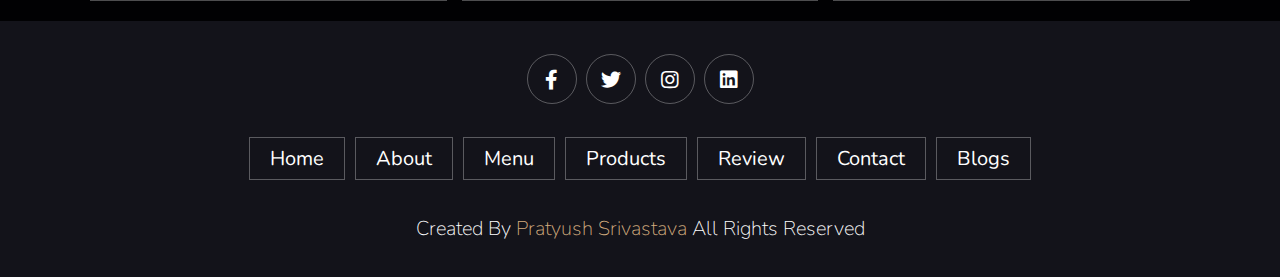
==== commit 3b315a60: "Update index.html" ====
--- a/index.html
+++ b/index.html
@@ -80,7 +80,7 @@
         <h1 class="heading"><span>about</span> us</h1>
         <div class="row">
             <div class="image">
-                <img src=""coffee shop website/images/download.jpg" alt="">
+                <img src="coffee shop website/images/download.jpg" alt="">
             </div>
             <div class="content">
                 <h3>what makes our coffee special?</h3>
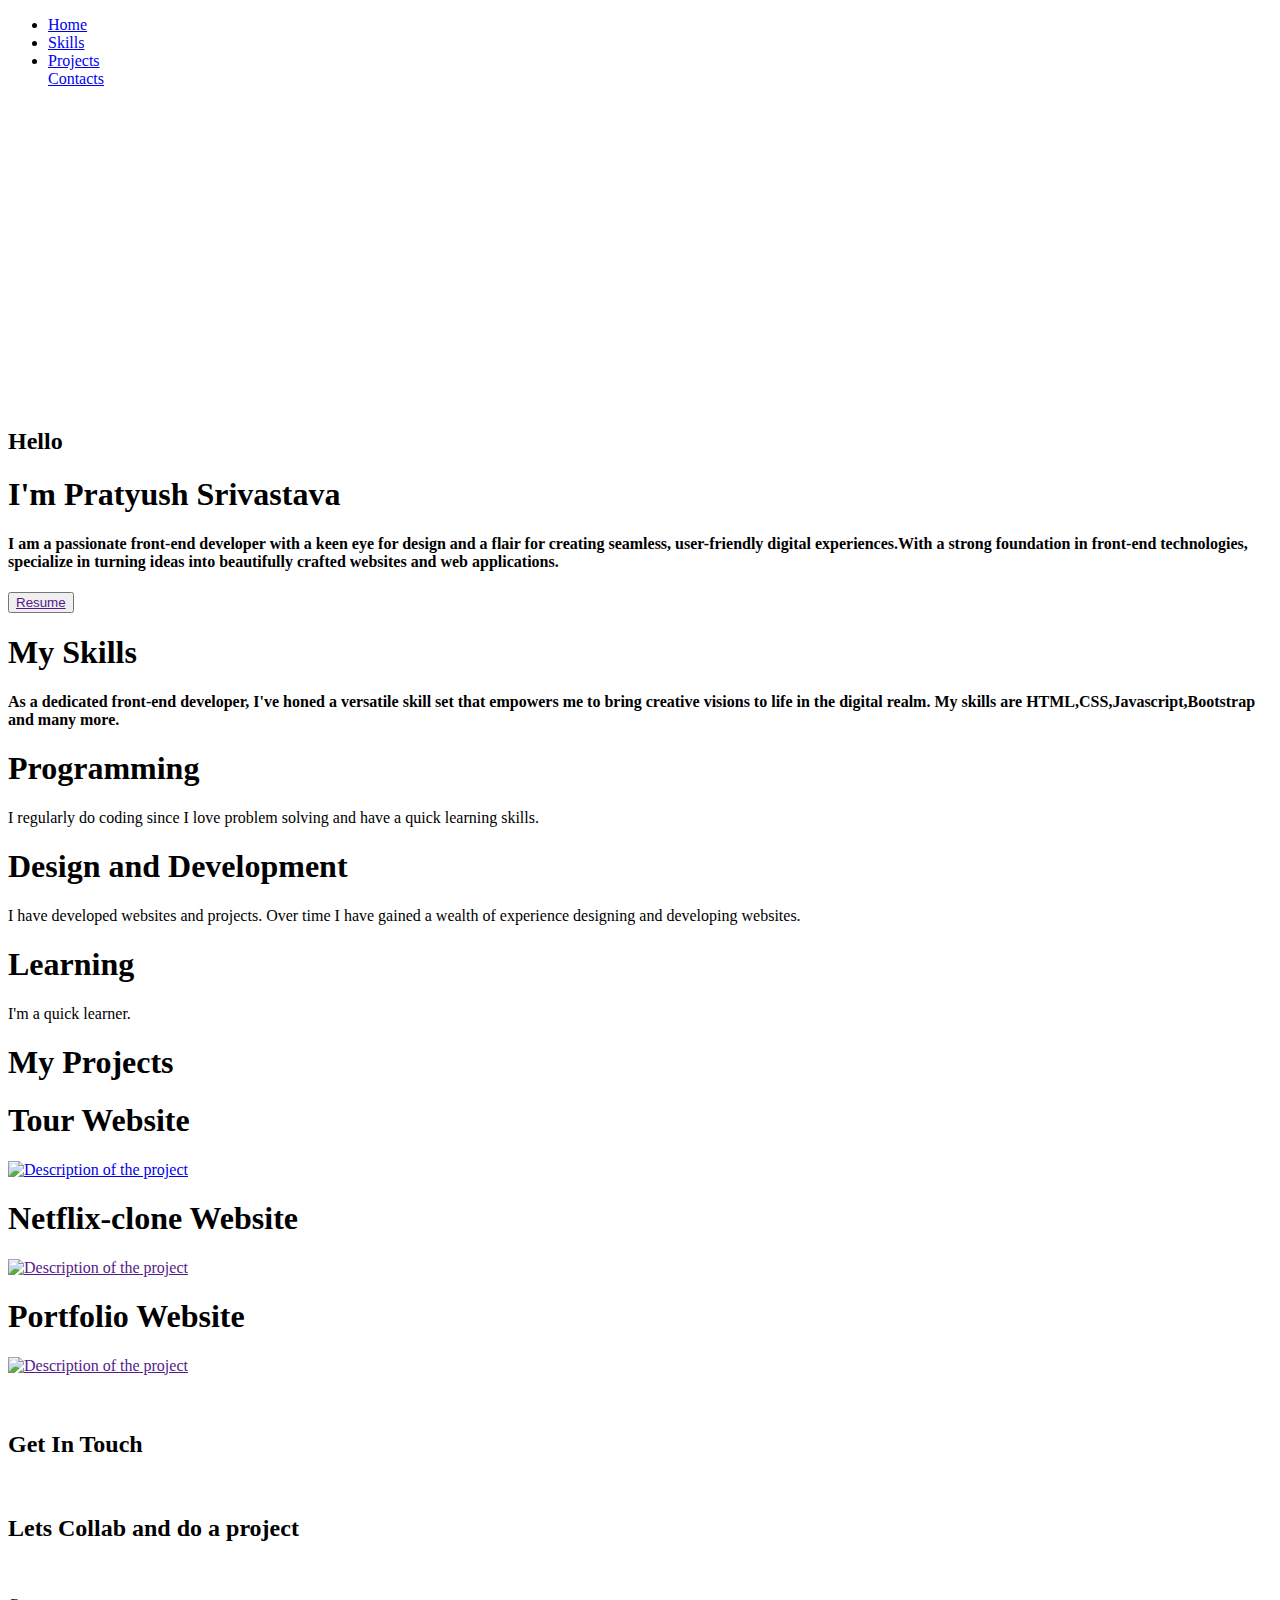
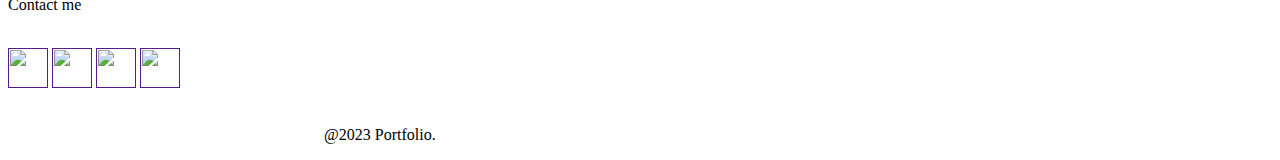
==== commit c55d505e: "Add files via upload" ====
--- a/index.html
+++ b/index.html
@@ -3,350 +3,169 @@
 <head>
     <meta charset="UTF-8">
     <meta name="viewport" content="width=device-width, initial-scale=1.0">
-    <title>Coffee Shop Website</title>
-    <link rel="stylesheet" href="https://cdnjs.cloudflare.com/ajax/libs/font-awesome/5.15.4/css/all.min.css">
-    <link rel="stylesheet" href="coffee shop website/style.css">-
+    <title>Portfolio</title>
+    <link rel="stylesheet" href="/index.css">
+
+    <link href="https://cdn.jsdelivr.net/npm/bootstrap@5.3.2/dist/css/bootstrap.min.css" rel="stylesheet" integrity="sha384-T3c6CoIi6uLrA9TneNEoa7RxnatzjcDSCmG1MXxSR1GAsXEV/Dwwykc2MPK8M2HN" crossorigin="anonymous">
+
 </head>
 <body>
-    <header class="header">
-        <a href="#" class="logo">
-            <img src="coffee shop website/images/logo.png" alt="">
-        </a>
-            <nav class="navbar">
-                <a href="#home">Home</a>
-                <a href="#about">About</a>
-                <a href="#menu">Menu</a>
-                <a href="#products">Products</a>
-                <a href="#review">Review</a>
-                <a href="#contact">Contact</a>
-                <a href="#blogs">Blogs</a>
-            </nav>
-            <div class="icons">
-               <div class="fas fa-search" id="search-btn"></div>
-               <div class="fas fa-shopping-cart" id="cart-btn"></div>
-               <div class="fas fa-bars" id="menu-btn"></div>
-            </div>
-            <div class="search-form">
-                <input type="search" id="search-box" placeholder="search here...">
-                <label for="search-box" class="fas fa-search"></label>
-            </div>
-            <div class="cart-item-container">
-                <div class="cart-item">
-                    <span class="fas fa-times"></span>
-                    <img src="coffee shop website/images/images (1).jpg" alt="">
-                    <div class="content">
-                        <h3>Cart item 01</h3>
-                        <div class="price">$15.66/-</div>
-                    </div>
-                </div>
-                <div class="cart-item">
-                    <span class="fas fa-times"></span>
-                    <img src="coffee shop website/images/images (4).jpg" alt="">
-                    <div class="content">
-                        <h3>Cart item 02</h3>
-                        <div class="price">$15.66/-</div>
-                    </div>
-                </div>
-                <div class="cart-item">
-                    <span class="fas fa-times"></span>
-                    <img src="coffee shop website/images/images.jpg" alt="">
-                    <div class="content">
-                        <h3>Cart item 03</h3>
-                        <div class="price">$15.66/-</div>
-                    </div>
-                </div>
-                <div class="cart-item">
-                    <span class="fas fa-times"></span>
-                    <img src="coffee shop website/images/images (3).jpg" alt="">
-                    <div class="content">
-                        <h3>Cart item 04</h3>
-                        <div class="price">$15.66/-</div>
-                    </div>
-                </div>
-                <a href="" class="btn">checkout now</a>
-            </div>
+    <header class="header_section">
+        <div class="container">
+            <nav class="navbar navbar-expand-lg custom_nav-container">
+                <div class="collapse navbar-collapse"
+                id="navbarSuportedContent">
+                  <ul class="navbar-nav mx-auto">
+                    <li class="nav-item active">
+                        <a class="nav-link" href="index.html">Home</a>
+                    </li>
+                    <li class="nav-item">
+                        <a class="nav-link" href="#page1">Skills</a>
+                    </li>
+                    <li class="nav-item">
+                        <a class="nav-link" href="#page2">Projects</a>
+                    </li>
+                    <div class="nav-item">
+                        <a class="nav-link" href="#page3">Contacts</a>
+                        </div>
+                     </ul>
+                 </div>
+             </nav>
+       </div>
     </header>
+    <div id="main">
+        <div id="page">
+            <img src="./mannn.avif" style="padding: 150px;
+            border-radius:50%;" alt=""/>
 
-    <section class="home" id="home">
-        <div class="content">
-            <h3>fresh coffee in the morning</h3>
-            <p>Lorem ipsum dolor sit amet consectetur adipisicing elit. Iste dolorum doloribus, recusandae sit vel facilis ratione optio ea, id enim deserunt, odio itaque atque veritatis consequuntur laudantium dolore sed minima?</p>
-            <a href="#" class="btn">get yours now</a>
-        </div>
-    </section>
-
-
-    <section class="about" id="about">
-        <h1 class="heading"><span>about</span> us</h1>
-        <div class="row">
-            <div class="image">
-                <img src="coffee shop website/images/download.jpg" alt="">
-            </div>
-            <div class="content">
-                <h3>what makes our coffee special?</h3>
-                <p>Lorem ipsum dolor sit amet consectetur adipisicing elit. Sed, ea, laudantium at asperiores et iste molestiae numquam praesentium mollitia dolor aut culpa libero id molestias eaque aperiam dolores in vitae.</p>
-                <p>Lorem ipsum dolor sit amet, consectetur adipisicing elit. Maiores iusto excepturi consequatur laudantium doloremque exercitationem deleniti omnis consectetur, beatae accusamus.</p>
-                <a href="#" class="btn">learn more</a>
-            </div>
-        </div>
-    </section>
-
-    <section class="menu" id="menu">
-        <h1 class="heading">our <span>menu</span></h1>
-        <div class="box-container">
-            <div class="box">
-                <img src="coffee shop website/images/menu (1).jpg" alt="">
-                <h3>tasty and healthy</h3>
-                <div class="price">$15.33 <span>20.55</span></div>
-                <a href="#" class="btn">add to cart</a>
-            </div>
-
-            <div class="box">
-                <img src="coffee shop website/images/menu (2).jpg" alt="">
-                <h3>tasty and healthy</h3>
-                <div class="price">$15.33 <span>20.55</span></div>
-                <a href="#" class="btn">add to cart</a>
-            </div>
-
-            <div class="box">
-                <img src="coffee shop website/images/coffee (3).jpg" alt="">
-                <h3>tasty and healthy</h3>
-                <div class="price">$15.33 <span>20.55</span></div>
-                <a href="#" class="btn">add to cart</a>
-            </div>
-
-            <div class="box">
-                <img src="coffee shop website/images/coffee (4).jpg" alt="">
-                <h3>tasty and healthy</h3>
-                <div class="price">$15.33 <span>20.55</span></div>
-                <a href="#" class="btn">add to cart</a>
-            </div>
-
-            <div class="box">
-                <img src="coffee shop website/images/coffee (5).jpg" alt="">
-                <h3>tasty and healthy</h3>
-                <div class="price">$15.33 <span>20.55</span></div>
-                <a href="#" class="btn">add to cart</a>
-            </div>
-
-            <div class="box">
-                <img src="coffee shop website/images/coffee (6).jpg" alt="">
-                <h3>tasty and healthy</h3>
-                <div class="price">$15.33 <span>20.55</span></div>
-                <a href="#" class="btn">add to cart</a>
-            </div>
-        </div>
-    </section>
-
-    <section class="products" id="products">
-        <h1 class="heading">our <span>products</span></h1>
-        <div class="box-container">
-            <div class="box">
-                <div class="icons">
-                    <a href="#" class="fas fa-shopping-cart"></a>
-                    <a href="#" class="fas fa-heart"></a>
-                    <a href="#" class="fas fa-eye"></a>
-                </div>
-                <div class="image">
-                    <img src="coffee shop website/images/product (1).jpg" alt="">
-                </div>
-                <div class="content">
-                    <h3>fresh coffee</h3>
-                    <div class="stars">
-                        <i class="fas fa-star"></i>
-                        <i class="fas fa-star"></i>
-                        <i class="fas fa-star"></i>
-                        <i class="fas fa-star"></i>
-                        <i class="fas fa-star-half-alt"></i>
-                    </div>
-                    <div class="price">$15.33 <span>$20.99</span></div>
-                </div>
-            </div>
-
-
-            <div class="box">
-                <div class="icons">
-                    <a href="#" class="fas fa-shopping-cart"></a>
-                    <a href="#" class="fas fa-heart"></a>
-                    <a href="#" class="fas fa-eye"></a>
-                </div>
-                <div class="image">
-                    <img src="coffee shop website/images/product (2).jpg" alt="">
-                </div>
-                <div class="content">
-                    <h3>fresh coffee</h3>
-                    <div class="stars">
-                        <i class="fas fa-star"></i>
-                        <i class="fas fa-star"></i>
-                        <i class="fas fa-star"></i>
-                        <i class="fas fa-star"></i>
-                        <i class="fas fa-star-half-alt"></i>
-                    </div>
-                    <div class="price">$15.33 <span>$20.99</span></div>
-                </div>
-            </div>
-
-
-            <div class="box">
-                <div class="icons">
-                    <a href="#" class="fas fa-shopping-cart"></a>
-                    <a href="#" class="fas fa-heart"></a>
-                    <a href="#" class="fas fa-eye"></a>
-                </div>
-                <div class="image">
-                    <img src="coffee shop website/images/product (3).jpg" alt="">
-                </div>
-                <div class="content">
-                    <h3>fresh coffee</h3>
-                    <div class="stars">
-                        <i class="fas fa-star"></i>
-                        <i class="fas fa-star"></i>
-                        <i class="fas fa-star"></i>
-                        <i class="fas fa-star"></i>
-                        <i class="fas fa-star-half-alt"></i>
-                    </div>
-                    <div class="price">$15.33 <span>$20.99</span></div>
-                </div>
-            </div>
-
-        </div>
-    </section>
-
-    <section class="review" id="review">
-        <h1 class="heading">customer's <span>review</span></h1>
-        <div class="box-container">
-            <div class="box">
-                <img src="coffee shop website/images/quote.jpg" alt="" class="quote">
-                <p>Lorem ipsum dolor sit, amet consectetur adipisicing elit. Expedita fuga asperiores velit autem excepturi debitis, quis reiciendis vitae tempore esse.</p>
-                <img src="coffee shop website/images/pic (1).jpg" class="user" alt="">
-                <h3>Rohit Kumar</h3>
-                <div class="stars">
-                    <i class="fas fa-star"></i>
-                    <i class="fas fa-star"></i>
-                    <i class="fas fa-star"></i>
-                    <i class="fas fa-star"></i>
-                    <i class="fas fa-star-half-alt"></i>
-                </div>
-            </div>
-
-            <div class="box">
-                <img src="coffee shop website/images/quote.jpg" alt="" class="quote">
-                <p>Lorem ipsum dolor sit, amet consectetur adipisicing elit. Expedita fuga asperiores velit autem excepturi debitis, quis reiciendis vitae tempore esse.</p>
-                <img src="coffee shop website/images/pic (2).jpg" class="user" alt="">
-                <h3>Rohit Kumar</h3>
-                <div class="stars">
-                    <i class="fas fa-star"></i>
-                    <i class="fas fa-star"></i>
-                    <i class="fas fa-star"></i>
-                    <i class="fas fa-star"></i>
-                    <i class="fas fa-star-half-alt"></i>
-                </div>
-            </div>
-
-            <div class="box">
-                <img src="coffee shop website/images/quote.jpg" alt="" class="quote">
-                <p>Lorem ipsum dolor sit, amet consectetur adipisicing elit. Expedita fuga asperiores velit autem excepturi debitis, quis reiciendis vitae tempore esse.</p>
-                <img src="coffee shop website/images/pic (3).jpg" class="user" alt="">
-                <h3>Rohit Kumar</h3>
-                <div class="stars">
-                    <i class="fas fa-star"></i>
-                    <i class="fas fa-star"></i>
-                    <i class="fas fa-star"></i>
-                    <i class="fas fa-star"></i>
-                    <i class="fas fa-star-half-alt"></i>
-                </div>
-            </div>
-
-        </div>
-    </section>
-
-    <section class="contact" id="contact">
-        <h1 class="heading"><span>contact</span> us</h1>
-        <div class="row">
-            <iframe class="map" src="https://www.google.com/maps/embed?pb=!1m18!1m12!1m3!1d117371.06201372108!2d79.88635003168793!3d23.175831480470023!2m3!1f0!2f0!3f0!3m2!1i1024!2i768!4f13.1!3m3!1m2!1s0x3981ae1a0fb6a97d%3A0x44020616bc43e3b9!2sJabalpur%2C%20Madhya%20Pradesh!5e0!3m2!1sen!2sin!4v1705756480781!5m2!1sen!2sin" allowfullscreen="" loading="lazy" referrerpolicy="no-referrer-when-downgrade"></iframe>
-
-            <form action="">
-                <h3>get in touch</h3>
-                <div class="inputBox">
-                    <span class="fas fa-user"></span>
-                    <input type="text" placeholder="name">
-                </div>
-                <div class="inputBox">
-                    <span class="fas fa-envelope"></span>
-                    <input type="email" placeholder="email">
-                </div>
-                <div class="inputBox">
-                    <span class="fas fa-phone"></span>
-                    <input type="number" placeholder="number">
-                </div>
-                <input type="submit" value="contact now" class="btn">
-            </form>
-
-        </div>
-    </section>
-
-    <section class="blogs" id="blogs">
-        <h1 class="heading">our <span>blogs</span></h1>
-        <div class="box-container">
-            <div class="box">
-                <div class="image">
-                    <img src="coffee shop website/images/coffee (7).jpg" alt="">
-                </div>
-                <div class="content">
-                    <a href="#" class="title">tasty and refreshing offee</a>
-                    <span>by admin / 21st january,2024</span>
-                    <p>Lorem ipsum, dolor sit amet consectetur adipisicing elit.</p>
-                    <a href="#" class="btn">read more</a>
-                </div>
-            </div>
-
-            <div class="box">
-                <div class="image">
-                    <img src="coffee shop website/images/coffee (8).jpg" alt="">
-                </div>
-                <div class="content">
-                    <a href="#" class="title">tasty and refreshing offee</a>
-                    <span>by admin / 21st january,2024</span>
-                    <p>Lorem ipsum, dolor sit amet consectetur adipisicing elit.</p>
-                    <a href="#" class="btn">read more</a>
-                </div>
-            </div>
-
-            <div class="box">
-                <div class="image">
-                    <img src="coffee shop website/images/coffee (9).jpg" alt="">
-                </div>
-                <div class="content">
-                    <a href="#" class="title">tasty and refreshing offee</a>
-                    <span>by admin / 21st january,2024</span>
-                    <p>Lorem ipsum, dolor sit amet consectetur adipisicing elit.</p>
-                    <a href="#" class="btn">read more</a>
+            <div id="text">
+                <h2>Hello</h2>
+                <h1>I'm Pratyush Srivastava</h1>
+                <h4>
+                    I am a passionate front-end developer with a keen eye for design
+                    and a 
+                    flair for creating seamless, user-friendly digital
+                    experiences.With 
+                    a strong foundation in front-end 
+                    technologies,
+                    specialize in turning ideas into beautifully crafted
+                    websites and
+                    web applications.
+                </h4>
+                <div id="buttons">
+                    <button id="b2">
+                        <a href="">Resume</a>
+                    </button>
                 </div>
             </div>
         </div>
-    </section>
+        <div id="page1">
+            <div id="right">
+                <div id="text1">
+                    <h1>My Skills</h1>
+                    <h4>
+                        As a dedicated front-end developer, I've honed a versatile
+                        skill set
+                        that empowers me to bring creative visions to life in 
+                        the digital 
+                        realm. My skills are HTML,CSS,Javascript,Bootstrap and many more.
+                    </h4>
+                </div>
+            </div>
+            <div id="left">
+                <div class="box">
+                    <h1> Programming</h1>
+                    <p>
+                        I regularly do  coding since I love problem
+                        solving and
+                        have a quick learning skills.
+                    </p>
+                </div>
+                <div class="box">
+                    <h1> Design and Development</h1>
+                    <p> I have developed  websites and projects. Over time 
+                        I have 
+                        gained a wealth  of experience designing and developing
+                        websites.
+                    </p>
+                </div>
+                  <div class="box">
+                    <h1> Learning</h1>
+                    <p>I'm a quick learner.</p>
+                </div>
+            </div>
+        </div>
+        <div id="page2">
+            <div id="text4">
+                <h1>My Projects</h1>
+            </div>
+            <div id="project">
+                <div class="projrcts p1">
+                    <div id="text3">
+                        <h1>Tour Website</h1>
+                    </div>
+                    <div id="image">
+                        <a href="your destination link here">
+                        <img src="./download.jpg" alt="Description of the 
+                        project"/>
+                    </a>
+                    </div>
+                </div>
+                <div class="projects p2">
+                    <div id="text3">
+                        <h1>Netflix-clone Website</h1>
+                    </div>
+                    <div id="image">
+                        <a href="">
+                            <img src="./net logo.png" alt="Description of the 
+                            project"/>
+                        </a>
+                    </div>
+                </div>
+                <div class="projects p3">
+                    <div id="text3">
+                        <h1>Portfolio Website</h1>
+                    </div>
+                    <div id="image">
+                        <a href="">
+                            <img src="./download (1).jpg" alt="Description of the 
+                            project"/>
+                        </a>
+                    </div>
+                </div>
+            </div>
+        </div>
+        <section class="end">
+            <div id="page3" class="contact-me">
+                <br /><br />
+                <h2>Get In Touch</h2>
+                <br/>
+                <h2 class="collab"> Lets Collab and do a project</h2>
+                <br/>
+                <p>Contact me</p>
+                <br/>
+                <a class="btn" href=""
+                ><img src="./gmail.png" width="40px" height="40px"
+                /></a> 
+                <a class="btn" href=""
+                ><img src="./linkedin.png" width="40px" height="40px"
+                /></a> 
+                <a class="btn" href=""
+                ><img src="./github.png" width="40px" height="40px"
+                /></a> 
+                <a class="btn" href=""
+                ><img src="./instagram.jpg" width="40px" height="40px"
+                /></a> 
+            </div>
 
-    <section class="footer">
-        <div class="share">
-            <a href="" class="fab fa-facebook-f"></a>
-            <a href="" class="fab fa-twitter"></a>
-            <a href="" class="fab fa-instagram"></a>
-            <a href="" class="fab fa-linkedin"></a>
-        </div>
-
-        <div class="links">
-            <a href="#">home</a>
-            <a href="#">about</a>
-            <a href="#">menu</a>
-            <a href="#">products</a>
-            <a href="#">review</a>
-            <a href="#">contact</a>
-            <a href="#">blogs</a>
-        </div>
-
-        <div class="credit">created by <span> Pratyush Srivastava</span> all rights reserved</div>
-    </section>
-
-    <script src="coffee shop website/script.js"></script>
+            <div class="bottom-container">
+                <div style="width: 50%; margin-left: auto; margin-right: 
+                auto;">
+                <br>
+                <p class="copyright">@2023 Portfolio.</p>
+                </div>
+            </div>
+        </section>
+    </div>
 </body>
-</html>
+</html>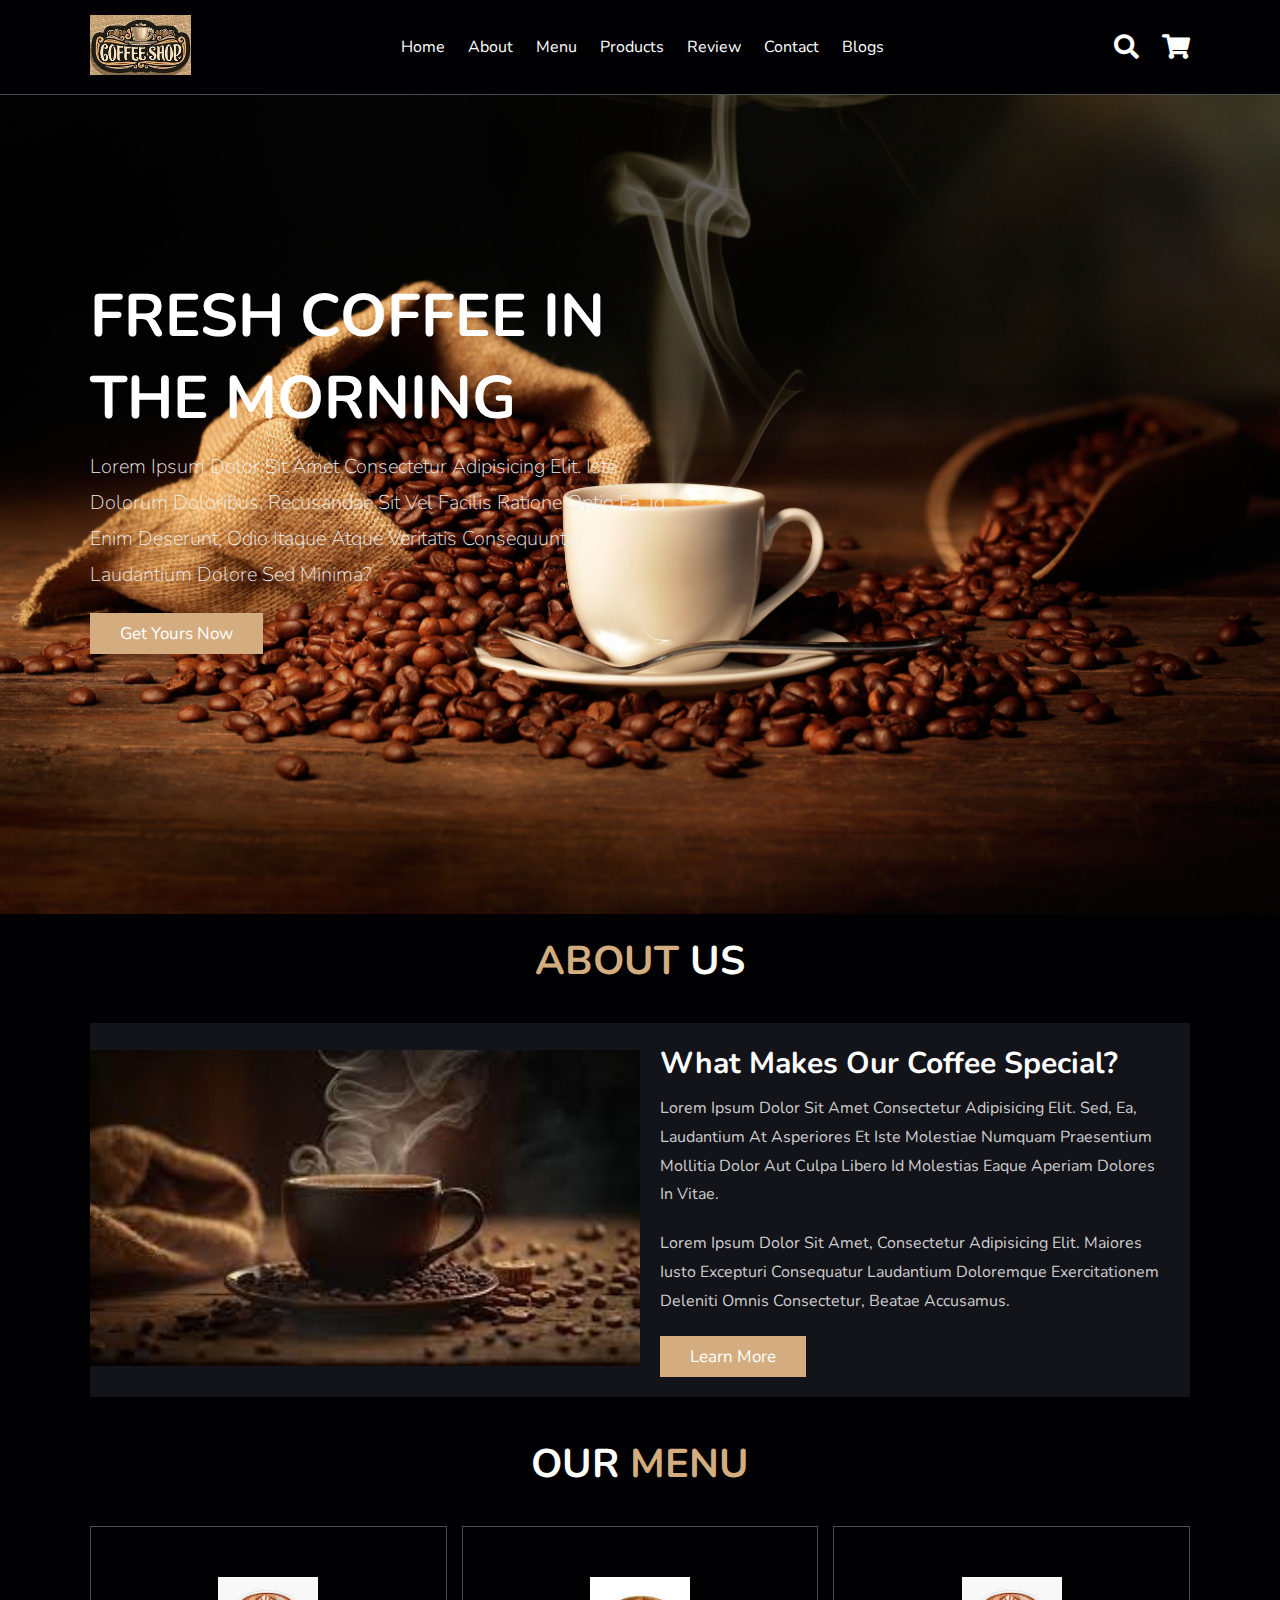
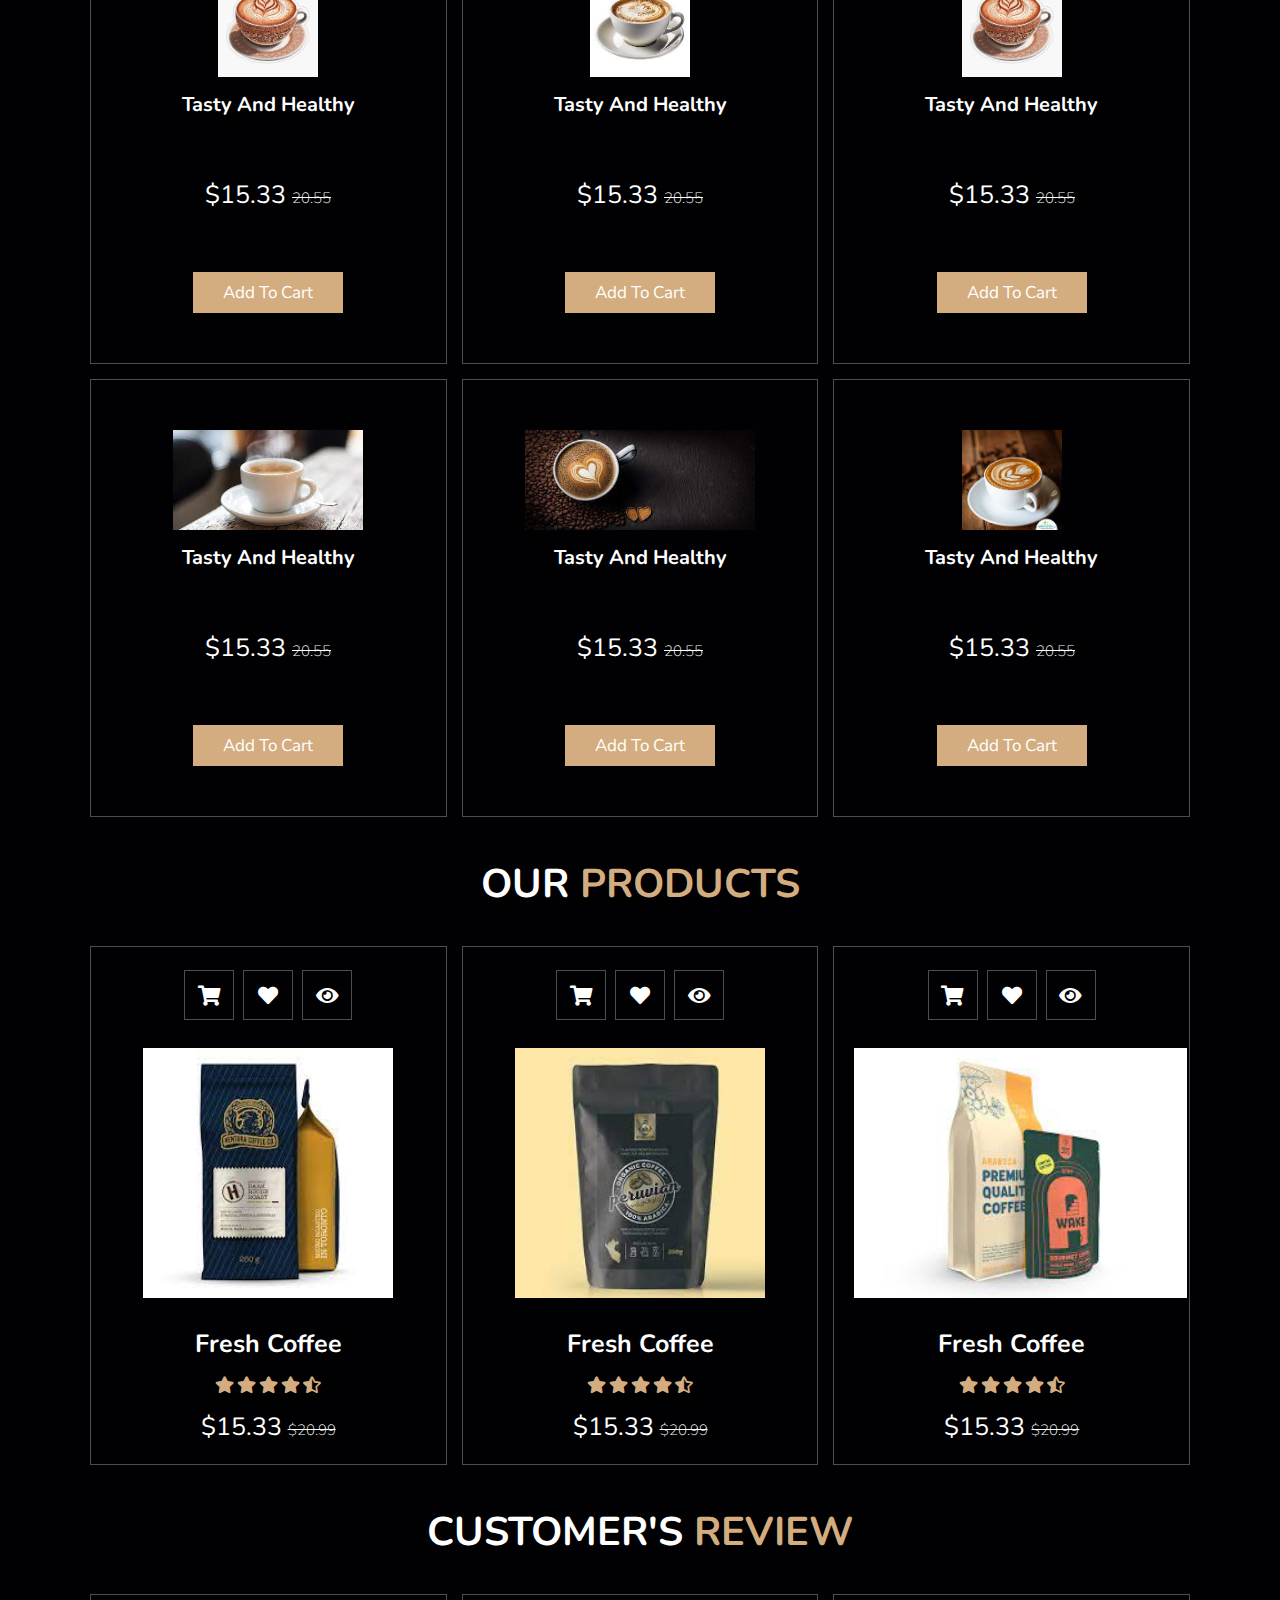
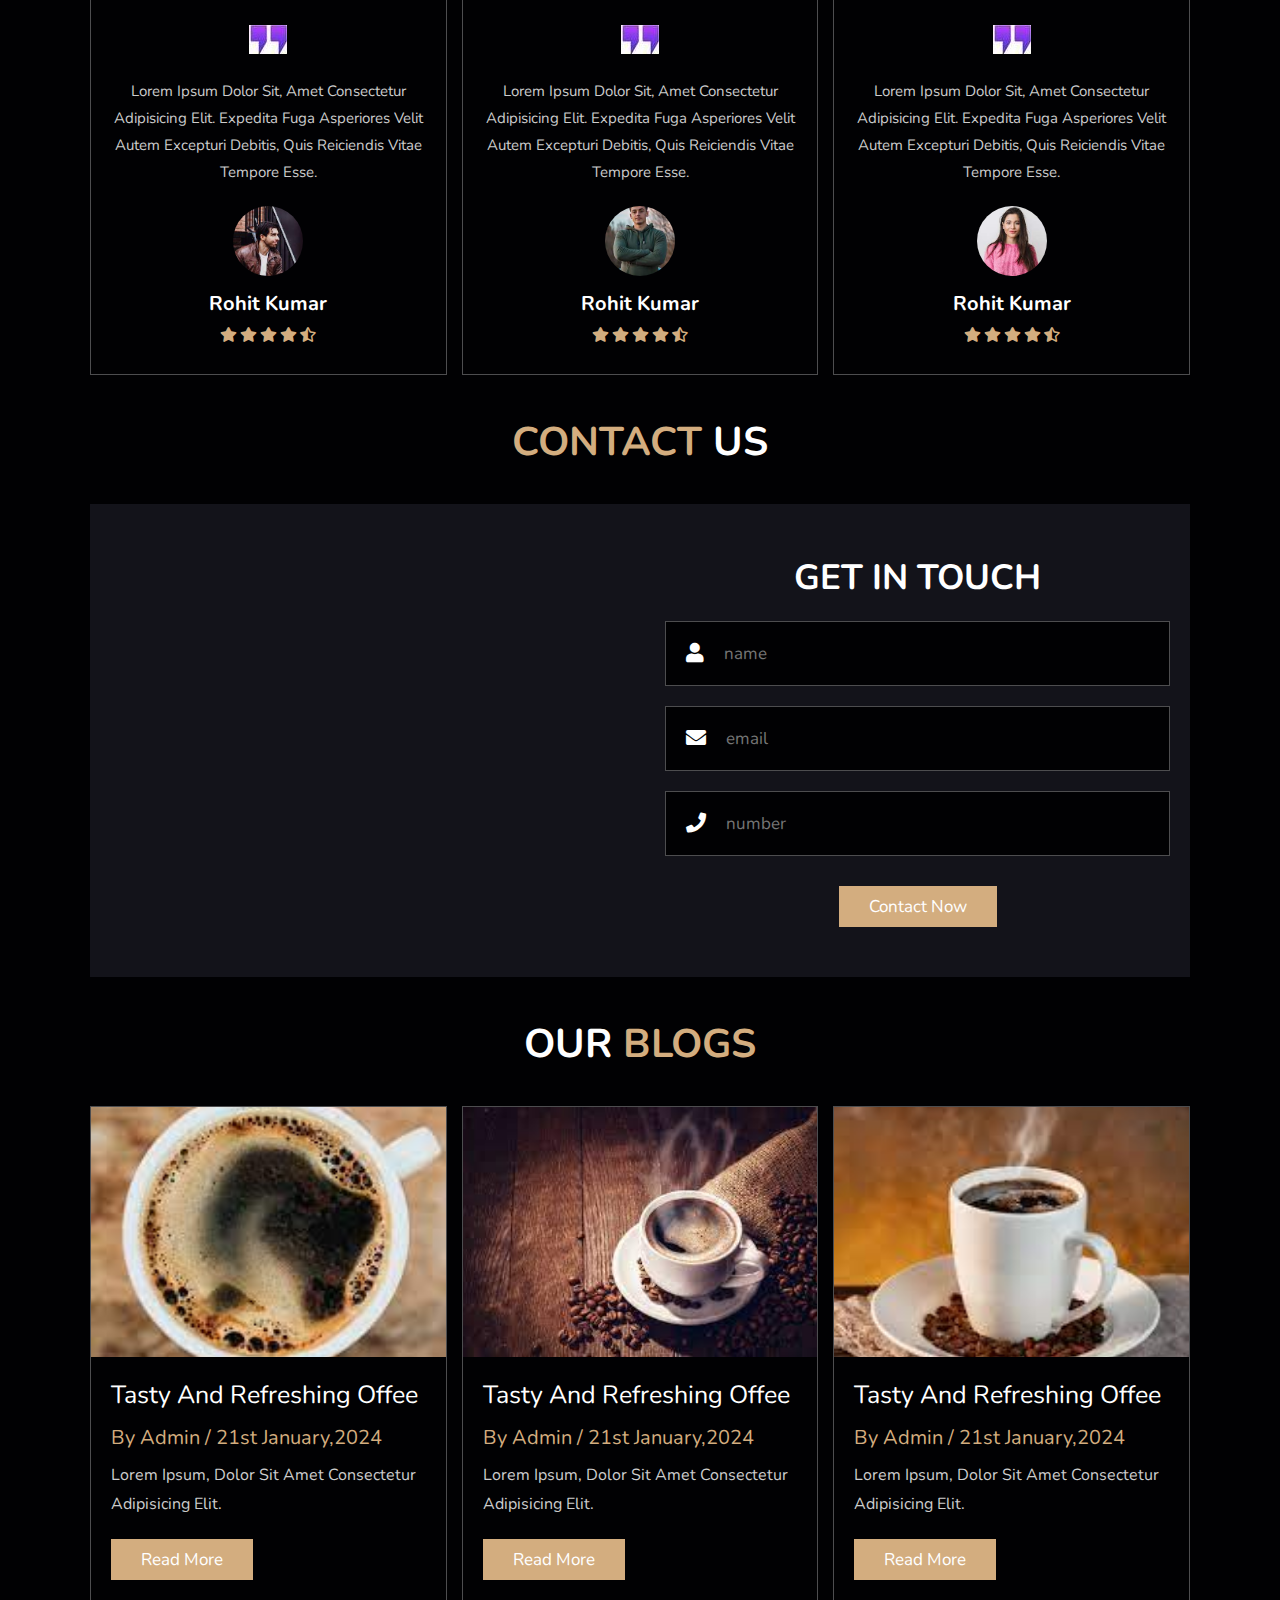
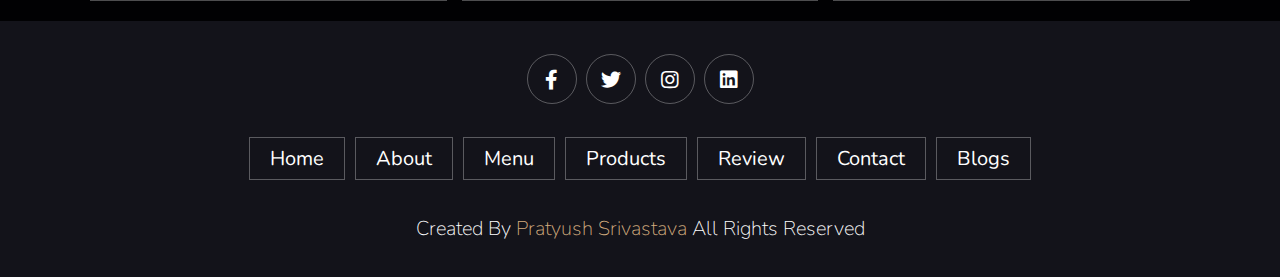
==== commit bdc0e545: "Update and rename landing.html to index.html" ====
--- a/index.html
+++ b/index.html
@@ -3,169 +3,350 @@
 <head>
     <meta charset="UTF-8">
     <meta name="viewport" content="width=device-width, initial-scale=1.0">
-    <title>Portfolio</title>
-    <link rel="stylesheet" href="/index.css">
-
-    <link href="https://cdn.jsdelivr.net/npm/bootstrap@5.3.2/dist/css/bootstrap.min.css" rel="stylesheet" integrity="sha384-T3c6CoIi6uLrA9TneNEoa7RxnatzjcDSCmG1MXxSR1GAsXEV/Dwwykc2MPK8M2HN" crossorigin="anonymous">
-
+    <title>Coffee Shop Website</title>
+    <link rel="stylesheet" href="https://cdnjs.cloudflare.com/ajax/libs/font-awesome/5.15.4/css/all.min.css">
+    <link rel="stylesheet" href="coffee shop website/style.css">-
 </head>
 <body>
-    <header class="header_section">
-        <div class="container">
-            <nav class="navbar navbar-expand-lg custom_nav-container">
-                <div class="collapse navbar-collapse"
-                id="navbarSuportedContent">
-                  <ul class="navbar-nav mx-auto">
-                    <li class="nav-item active">
-                        <a class="nav-link" href="index.html">Home</a>
-                    </li>
-                    <li class="nav-item">
-                        <a class="nav-link" href="#page1">Skills</a>
-                    </li>
-                    <li class="nav-item">
-                        <a class="nav-link" href="#page2">Projects</a>
-                    </li>
-                    <div class="nav-item">
-                        <a class="nav-link" href="#page3">Contacts</a>
-                        </div>
-                     </ul>
-                 </div>
-             </nav>
-       </div>
+    <header class="header">
+        <a href="#" class="logo">
+            <img src="coffee shop website/images/logo.png" alt="">
+        </a>
+            <nav class="navbar">
+                <a href="#home">Home</a>
+                <a href="#about">About</a>
+                <a href="#menu">Menu</a>
+                <a href="#products">Products</a>
+                <a href="#review">Review</a>
+                <a href="#contact">Contact</a>
+                <a href="#blogs">Blogs</a>
+            </nav>
+            <div class="icons">
+               <div class="fas fa-search" id="search-btn"></div>
+               <div class="fas fa-shopping-cart" id="cart-btn"></div>
+               <div class="fas fa-bars" id="menu-btn"></div>
+            </div>
+            <div class="search-form">
+                <input type="search" id="search-box" placeholder="search here...">
+                <label for="search-box" class="fas fa-search"></label>
+            </div>
+            <div class="cart-item-container">
+                <div class="cart-item">
+                    <span class="fas fa-times"></span>
+                    <img src="coffee shop website/images/images (1).jpg" alt="">
+                    <div class="content">
+                        <h3>Cart item 01</h3>
+                        <div class="price">$15.66/-</div>
+                    </div>
+                </div>
+                <div class="cart-item">
+                    <span class="fas fa-times"></span>
+                    <img src="coffee shop website/images/images (4).jpg" alt="">
+                    <div class="content">
+                        <h3>Cart item 02</h3>
+                        <div class="price">$15.66/-</div>
+                    </div>
+                </div>
+                <div class="cart-item">
+                    <span class="fas fa-times"></span>
+                    <img src="coffee shop website/images/images.jpg" alt="">
+                    <div class="content">
+                        <h3>Cart item 03</h3>
+                        <div class="price">$15.66/-</div>
+                    </div>
+                </div>
+                <div class="cart-item">
+                    <span class="fas fa-times"></span>
+                    <img src="coffee shop website/images/images (3).jpg" alt="">
+                    <div class="content">
+                        <h3>Cart item 04</h3>
+                        <div class="price">$15.66/-</div>
+                    </div>
+                </div>
+                <a href="" class="btn">checkout now</a>
+            </div>
     </header>
-    <div id="main">
-        <div id="page">
-            <img src="./mannn.avif" style="padding: 150px;
-            border-radius:50%;" alt=""/>
-
-            <div id="text">
-                <h2>Hello</h2>
-                <h1>I'm Pratyush Srivastava</h1>
-                <h4>
-                    I am a passionate front-end developer with a keen eye for design
-                    and a 
-                    flair for creating seamless, user-friendly digital
-                    experiences.With 
-                    a strong foundation in front-end 
-                    technologies,
-                    specialize in turning ideas into beautifully crafted
-                    websites and
-                    web applications.
-                </h4>
-                <div id="buttons">
-                    <button id="b2">
-                        <a href="">Resume</a>
-                    </button>
-                </div>
-            </div>
-        </div>
-        <div id="page1">
-            <div id="right">
-                <div id="text1">
-                    <h1>My Skills</h1>
-                    <h4>
-                        As a dedicated front-end developer, I've honed a versatile
-                        skill set
-                        that empowers me to bring creative visions to life in 
-                        the digital 
-                        realm. My skills are HTML,CSS,Javascript,Bootstrap and many more.
-                    </h4>
-                </div>
-            </div>
-            <div id="left">
-                <div class="box">
-                    <h1> Programming</h1>
-                    <p>
-                        I regularly do  coding since I love problem
-                        solving and
-                        have a quick learning skills.
-                    </p>
-                </div>
-                <div class="box">
-                    <h1> Design and Development</h1>
-                    <p> I have developed  websites and projects. Over time 
-                        I have 
-                        gained a wealth  of experience designing and developing
-                        websites.
-                    </p>
-                </div>
-                  <div class="box">
-                    <h1> Learning</h1>
-                    <p>I'm a quick learner.</p>
-                </div>
-            </div>
-        </div>
-        <div id="page2">
-            <div id="text4">
-                <h1>My Projects</h1>
-            </div>
-            <div id="project">
-                <div class="projrcts p1">
-                    <div id="text3">
-                        <h1>Tour Website</h1>
-                    </div>
-                    <div id="image">
-                        <a href="your destination link here">
-                        <img src="./download.jpg" alt="Description of the 
-                        project"/>
-                    </a>
-                    </div>
-                </div>
-                <div class="projects p2">
-                    <div id="text3">
-                        <h1>Netflix-clone Website</h1>
-                    </div>
-                    <div id="image">
-                        <a href="">
-                            <img src="./net logo.png" alt="Description of the 
-                            project"/>
-                        </a>
-                    </div>
-                </div>
-                <div class="projects p3">
-                    <div id="text3">
-                        <h1>Portfolio Website</h1>
-                    </div>
-                    <div id="image">
-                        <a href="">
-                            <img src="./download (1).jpg" alt="Description of the 
-                            project"/>
-                        </a>
-                    </div>
-                </div>
-            </div>
-        </div>
-        <section class="end">
-            <div id="page3" class="contact-me">
-                <br /><br />
-                <h2>Get In Touch</h2>
-                <br/>
-                <h2 class="collab"> Lets Collab and do a project</h2>
-                <br/>
-                <p>Contact me</p>
-                <br/>
-                <a class="btn" href=""
-                ><img src="./gmail.png" width="40px" height="40px"
-                /></a> 
-                <a class="btn" href=""
-                ><img src="./linkedin.png" width="40px" height="40px"
-                /></a> 
-                <a class="btn" href=""
-                ><img src="./github.png" width="40px" height="40px"
-                /></a> 
-                <a class="btn" href=""
-                ><img src="./instagram.jpg" width="40px" height="40px"
-                /></a> 
-            </div>
-
-            <div class="bottom-container">
-                <div style="width: 50%; margin-left: auto; margin-right: 
-                auto;">
-                <br>
-                <p class="copyright">@2023 Portfolio.</p>
-                </div>
-            </div>
-        </section>
-    </div>
+
+    <section class="home" id="home">
+        <div class="content">
+            <h3>fresh coffee in the morning</h3>
+            <p>Lorem ipsum dolor sit amet consectetur adipisicing elit. Iste dolorum doloribus, recusandae sit vel facilis ratione optio ea, id enim deserunt, odio itaque atque veritatis consequuntur laudantium dolore sed minima?</p>
+            <a href="#" class="btn">get yours now</a>
+        </div>
+    </section>
+
+
+    <section class="about" id="about">
+        <h1 class="heading"><span>about</span> us</h1>
+        <div class="row">
+            <div class="image">
+                <img src="coffee shop website/images/download.jpg" alt="">
+            </div>
+            <div class="content">
+                <h3>what makes our coffee special?</h3>
+                <p>Lorem ipsum dolor sit amet consectetur adipisicing elit. Sed, ea, laudantium at asperiores et iste molestiae numquam praesentium mollitia dolor aut culpa libero id molestias eaque aperiam dolores in vitae.</p>
+                <p>Lorem ipsum dolor sit amet, consectetur adipisicing elit. Maiores iusto excepturi consequatur laudantium doloremque exercitationem deleniti omnis consectetur, beatae accusamus.</p>
+                <a href="#" class="btn">learn more</a>
+            </div>
+        </div>
+    </section>
+
+    <section class="menu" id="menu">
+        <h1 class="heading">our <span>menu</span></h1>
+        <div class="box-container">
+            <div class="box">
+                <img src="coffee shop website/images/menu (1).jpg" alt="">
+                <h3>tasty and healthy</h3>
+                <div class="price">$15.33 <span>20.55</span></div>
+                <a href="#" class="btn">add to cart</a>
+            </div>
+
+            <div class="box">
+                <img src="coffee shop website/images/menu (2).jpg" alt="">
+                <h3>tasty and healthy</h3>
+                <div class="price">$15.33 <span>20.55</span></div>
+                <a href="#" class="btn">add to cart</a>
+            </div>
+
+            <div class="box">
+                <img src="coffee shop website/images/coffee (3).jpg" alt="">
+                <h3>tasty and healthy</h3>
+                <div class="price">$15.33 <span>20.55</span></div>
+                <a href="#" class="btn">add to cart</a>
+            </div>
+
+            <div class="box">
+                <img src="coffee shop website/images/coffee (4).jpg" alt="">
+                <h3>tasty and healthy</h3>
+                <div class="price">$15.33 <span>20.55</span></div>
+                <a href="#" class="btn">add to cart</a>
+            </div>
+
+            <div class="box">
+                <img src="coffee shop website/images/coffee (5).jpg" alt="">
+                <h3>tasty and healthy</h3>
+                <div class="price">$15.33 <span>20.55</span></div>
+                <a href="#" class="btn">add to cart</a>
+            </div>
+
+            <div class="box">
+                <img src="coffee shop website/images/coffee (6).jpg" alt="">
+                <h3>tasty and healthy</h3>
+                <div class="price">$15.33 <span>20.55</span></div>
+                <a href="#" class="btn">add to cart</a>
+            </div>
+        </div>
+    </section>
+
+    <section class="products" id="products">
+        <h1 class="heading">our <span>products</span></h1>
+        <div class="box-container">
+            <div class="box">
+                <div class="icons">
+                    <a href="#" class="fas fa-shopping-cart"></a>
+                    <a href="#" class="fas fa-heart"></a>
+                    <a href="#" class="fas fa-eye"></a>
+                </div>
+                <div class="image">
+                    <img src="coffee shop website/images/product (1).jpg" alt="">
+                </div>
+                <div class="content">
+                    <h3>fresh coffee</h3>
+                    <div class="stars">
+                        <i class="fas fa-star"></i>
+                        <i class="fas fa-star"></i>
+                        <i class="fas fa-star"></i>
+                        <i class="fas fa-star"></i>
+                        <i class="fas fa-star-half-alt"></i>
+                    </div>
+                    <div class="price">$15.33 <span>$20.99</span></div>
+                </div>
+            </div>
+
+
+            <div class="box">
+                <div class="icons">
+                    <a href="#" class="fas fa-shopping-cart"></a>
+                    <a href="#" class="fas fa-heart"></a>
+                    <a href="#" class="fas fa-eye"></a>
+                </div>
+                <div class="image">
+                    <img src="coffee shop website/images/product (2).jpg" alt="">
+                </div>
+                <div class="content">
+                    <h3>fresh coffee</h3>
+                    <div class="stars">
+                        <i class="fas fa-star"></i>
+                        <i class="fas fa-star"></i>
+                        <i class="fas fa-star"></i>
+                        <i class="fas fa-star"></i>
+                        <i class="fas fa-star-half-alt"></i>
+                    </div>
+                    <div class="price">$15.33 <span>$20.99</span></div>
+                </div>
+            </div>
+
+
+            <div class="box">
+                <div class="icons">
+                    <a href="#" class="fas fa-shopping-cart"></a>
+                    <a href="#" class="fas fa-heart"></a>
+                    <a href="#" class="fas fa-eye"></a>
+                </div>
+                <div class="image">
+                    <img src="coffee shop website/images/product (3).jpg" alt="">
+                </div>
+                <div class="content">
+                    <h3>fresh coffee</h3>
+                    <div class="stars">
+                        <i class="fas fa-star"></i>
+                        <i class="fas fa-star"></i>
+                        <i class="fas fa-star"></i>
+                        <i class="fas fa-star"></i>
+                        <i class="fas fa-star-half-alt"></i>
+                    </div>
+                    <div class="price">$15.33 <span>$20.99</span></div>
+                </div>
+            </div>
+
+        </div>
+    </section>
+
+    <section class="review" id="review">
+        <h1 class="heading">customer's <span>review</span></h1>
+        <div class="box-container">
+            <div class="box">
+                <img src="coffee shop website/images/quote.jpg" alt="" class="quote">
+                <p>Lorem ipsum dolor sit, amet consectetur adipisicing elit. Expedita fuga asperiores velit autem excepturi debitis, quis reiciendis vitae tempore esse.</p>
+                <img src="coffee shop website/images/pic (1).jpg" class="user" alt="">
+                <h3>Rohit Kumar</h3>
+                <div class="stars">
+                    <i class="fas fa-star"></i>
+                    <i class="fas fa-star"></i>
+                    <i class="fas fa-star"></i>
+                    <i class="fas fa-star"></i>
+                    <i class="fas fa-star-half-alt"></i>
+                </div>
+            </div>
+
+            <div class="box">
+                <img src="coffee shop website/images/quote.jpg" alt="" class="quote">
+                <p>Lorem ipsum dolor sit, amet consectetur adipisicing elit. Expedita fuga asperiores velit autem excepturi debitis, quis reiciendis vitae tempore esse.</p>
+                <img src="coffee shop website/images/pic (2).jpg" class="user" alt="">
+                <h3>Rohit Kumar</h3>
+                <div class="stars">
+                    <i class="fas fa-star"></i>
+                    <i class="fas fa-star"></i>
+                    <i class="fas fa-star"></i>
+                    <i class="fas fa-star"></i>
+                    <i class="fas fa-star-half-alt"></i>
+                </div>
+            </div>
+
+            <div class="box">
+                <img src="coffee shop website/images/quote.jpg" alt="" class="quote">
+                <p>Lorem ipsum dolor sit, amet consectetur adipisicing elit. Expedita fuga asperiores velit autem excepturi debitis, quis reiciendis vitae tempore esse.</p>
+                <img src="coffee shop website/images/pic (3).jpg" class="user" alt="">
+                <h3>Rohit Kumar</h3>
+                <div class="stars">
+                    <i class="fas fa-star"></i>
+                    <i class="fas fa-star"></i>
+                    <i class="fas fa-star"></i>
+                    <i class="fas fa-star"></i>
+                    <i class="fas fa-star-half-alt"></i>
+                </div>
+            </div>
+
+        </div>
+    </section>
+
+    <section class="contact" id="contact">
+        <h1 class="heading"><span>contact</span> us</h1>
+        <div class="row">
+            <iframe class="map" src="https://www.google.com/maps/embed?pb=!1m18!1m12!1m3!1d117371.06201372108!2d79.88635003168793!3d23.175831480470023!2m3!1f0!2f0!3f0!3m2!1i1024!2i768!4f13.1!3m3!1m2!1s0x3981ae1a0fb6a97d%3A0x44020616bc43e3b9!2sJabalpur%2C%20Madhya%20Pradesh!5e0!3m2!1sen!2sin!4v1705756480781!5m2!1sen!2sin" allowfullscreen="" loading="lazy" referrerpolicy="no-referrer-when-downgrade"></iframe>
+
+            <form action="">
+                <h3>get in touch</h3>
+                <div class="inputBox">
+                    <span class="fas fa-user"></span>
+                    <input type="text" placeholder="name">
+                </div>
+                <div class="inputBox">
+                    <span class="fas fa-envelope"></span>
+                    <input type="email" placeholder="email">
+                </div>
+                <div class="inputBox">
+                    <span class="fas fa-phone"></span>
+                    <input type="number" placeholder="number">
+                </div>
+                <input type="submit" value="contact now" class="btn">
+            </form>
+
+        </div>
+    </section>
+
+    <section class="blogs" id="blogs">
+        <h1 class="heading">our <span>blogs</span></h1>
+        <div class="box-container">
+            <div class="box">
+                <div class="image">
+                    <img src="coffee shop website/images/coffee (7).jpg" alt="">
+                </div>
+                <div class="content">
+                    <a href="#" class="title">tasty and refreshing offee</a>
+                    <span>by admin / 21st january,2024</span>
+                    <p>Lorem ipsum, dolor sit amet consectetur adipisicing elit.</p>
+                    <a href="#" class="btn">read more</a>
+                </div>
+            </div>
+
+            <div class="box">
+                <div class="image">
+                    <img src="coffee shop website/images/coffee (8).jpg" alt="">
+                </div>
+                <div class="content">
+                    <a href="#" class="title">tasty and refreshing offee</a>
+                    <span>by admin / 21st january,2024</span>
+                    <p>Lorem ipsum, dolor sit amet consectetur adipisicing elit.</p>
+                    <a href="#" class="btn">read more</a>
+                </div>
+            </div>
+
+            <div class="box">
+                <div class="image">
+                    <img src="coffee shop website/images/coffee (9).jpg" alt="">
+                </div>
+                <div class="content">
+                    <a href="#" class="title">tasty and refreshing offee</a>
+                    <span>by admin / 21st january,2024</span>
+                    <p>Lorem ipsum, dolor sit amet consectetur adipisicing elit.</p>
+                    <a href="#" class="btn">read more</a>
+                </div>
+            </div>
+        </div>
+    </section>
+
+    <section class="footer">
+        <div class="share">
+            <a href="" class="fab fa-facebook-f"></a>
+            <a href="" class="fab fa-twitter"></a>
+            <a href="" class="fab fa-instagram"></a>
+            <a href="" class="fab fa-linkedin"></a>
+        </div>
+
+        <div class="links">
+            <a href="#">home</a>
+            <a href="#">about</a>
+            <a href="#">menu</a>
+            <a href="#">products</a>
+            <a href="#">review</a>
+            <a href="#">contact</a>
+            <a href="#">blogs</a>
+        </div>
+
+        <div class="credit">created by <span> Pratyush Srivastava</span> all rights reserved</div>
+    </section>
+
+    <script src="coffee shop website/script.js"></script>
 </body>
-</html>+</html>
--- a/coffee shop website/style.css
+++ b/coffee shop website/style.css
@@ -0,0 +1,539 @@
+@import url('https://fonts.googleapis.com/css2?family=Nunito:wght@400;500;600&display=swap');
+
+:root{
+    --main-color:#d3ad7f;
+    --black:#13131a;
+    --bg:#010103;
+    --border:.1rem solid rgba(255,255,255,.3);
+}
+*{
+    font-family: 'Nunito', sans-serif;
+    margin: 0; padding: 0;
+    box-sizing: border-box;
+    outline: none; border: none;
+    text-decoration: none;
+    text-transform: capitalize;
+    transition: .2s linear;
+}
+html{
+    font-size: 62.5%;
+    overflow-x: hidden;
+    scroll-padding-top: 9rem;
+    scroll-behavior: smooth;
+}
+html::-webkit-scrollbar{
+    width: .8rem;
+}
+html::-webkit-scrollbar{
+    background: transparent;  
+}
+html::-webkit-scrollbar-track{
+    background: transparent;  
+}
+html::-webkit-scrollbar-thumb{
+    background: #fff;  
+    border-radius: 5rem;
+}
+body{
+    background: var(--bg);
+}
+section{
+    padding: 2rem 7%;
+}
+.heading{
+    text-align: center;
+    color: #fff;
+    text-transform: uppercase;
+    padding-bottom: 3.5rem;
+    font-size: 4rem;
+}
+.heading span{
+    color: var(--main-color);
+    text-transform: uppercase;
+}
+.btn{
+    margin-top: 1rem;
+    display: inline-block;
+    padding: .9rem 3rem;
+    font-size: 1.7rem;
+    color: #fff;
+    background-color: var(--main-color);
+    cursor: pointer;
+}
+.btn:hover{
+    letter-spacing: .2rem;
+}
+.header{
+  background: var(--bg);
+  display: flex;
+  align-items: center;
+  justify-content: space-between;
+  padding: 1.5rem 7%;
+  border-bottom: var(--border);
+  position: fixed;
+  top: 0; left: 0; right: 0;
+  z-index: 1000;  
+}
+.header .logo img{
+    height: 6rem;
+}
+.header .navbar a{
+    margin: 0 1rem;
+    font-size: 1.6rem;
+    color: #fff;
+}
+.header .navbar a:hover{
+    color: var(--main-color);
+    border-bottom: .1rem solid var(--main-color);
+    padding-bottom: .5rem;
+}
+.header .icons div{
+    color: #fff;
+    cursor: pointer;
+    font-size: 2.5rem;
+    margin-left: 2rem;
+}
+.header .icons div:hover{
+    color: var(--main-color);
+}
+#menu-btn{
+    display: none;
+}
+.header .search-form{
+    position: absolute;
+    top: 115%; right: 7%;
+    background: #fff;
+    width: 50rem;
+    height: 5rem;
+    display: flex;
+    align-items: center;
+    transform: scaleY(0);
+    transform-origin: top;
+}
+.header .search-form.active{
+    transform: scaleY(1);
+}
+.header .search-form input{
+    height: 100%;
+    width: 100%;
+    font-size: 1.6rem;
+    color: var(--black);
+    padding: 1rem;
+    text-transform: none;
+}
+.header .search-form label{
+    cursor: pointer;
+    font-size: 2.2rem;
+    margin-right: 1.5rem;
+    color: var(--black);
+}
+.header .search-form label:hover{
+    color: var(--main-color);
+}
+.header .cart-item-container{
+    position: absolute;
+    top: 100%; right: -100%;
+    height: calc(100vh - 9.5rem);
+    width: 35rem;
+    background: #fff;
+    padding: 0 1.5rem;
+}
+.header .cart-item-container.active{
+    right: 0;
+}
+.header .cart-item-container .cart-item{
+    position: relative;
+    margin: 2rem 0;
+    display: flex;
+    align-items: center;
+    gap: 1.5rem;
+}
+.header .cart-item-container .cart-item .fa-times{
+    position: absolute;
+    top: 1rem; right: 1rem;
+    font-size: 2rem;
+    cursor: pointer;
+    color: var(--black);
+}
+.header .cart-item-container .cart-item .fa-times:hover{
+    color: var(--main-color);
+}
+.header .cart-item-container .cart-item img{
+    height: 7rem;
+}
+.header .cart-item-container .cart-item img .content h3{
+    font-size: 2rem;
+    color: var(--black);
+    padding-bottom: .5rem;
+}
+.header .cart-item-container .cart-item img .content .price{
+    font-size: 1.5rem;
+    color: var(--main-color);
+}
+.header .cart-item-container .btn{
+    width: 100%;
+    text-align: center;
+}
+.home{
+    min-height: 100vh;
+    display: flex;
+    align-items: center;
+    background: url(images/new.jpg) no-repeat;
+    background-size: cover;
+    background-position: center;
+}
+.home .content{
+    max-width: 60rem;
+}
+.home .content h3{
+    font-size: 6rem;
+    text-transform: uppercase;
+    color: #fff;
+}
+.home .content p{
+    font-size: 2rem;
+    font-weight: lighter;
+    line-height: 1.8;
+    padding: 1rem 0;
+    color: #eee;
+}
+.about .row{
+    display: flex;
+    align-items: center;
+    background: var(--black);
+    flex-wrap: wrap;
+}
+.about .row .image{
+    flex: 1 1 45rem;
+}
+.about .row .image img{
+    width: 100%;
+}
+.about .row .content{
+    flex: 1 1 45rem;
+    padding: 2rem;
+}
+.about .row .content h3{
+    font-size: 3rem;
+    color: #fff;
+}
+.about .row .content p{
+    font-size: 1.6rem;
+    color: #ccc;
+    padding: 1rem 0;
+    line-height: 1.8;
+}
+.menu .box-container{
+    display: grid;
+    grid-template-columns: repeat(auto-fit,minmax(30rem, 1fr));
+    gap: 1.5rem;
+}
+.menu .box-container .box{
+    padding: 5rem;
+    text-align: center;
+    border: var(--border);
+}
+.menu .box-container .box img{
+    height: 10rem;
+}
+.menu .box-container .box h3{
+    color: #fff;
+    font-size: 2rem;
+    padding: 1rem 0;
+}
+.menu .box-container .box .price{
+    color: #fff;
+    font-size: 2.5rem;
+    padding: 5rem 0;
+}
+.menu .box-container .box .price span{
+    font-size: 1.5rem;
+    text-decoration: line-through;
+    font-weight: lighter;
+}
+.menu .box-container .box:hover{
+    background: #fff;
+}
+.menu .box-container .box:hover > *{
+    color: var(--black);
+}
+.products .box-container{
+    display: grid;
+    grid-template-columns: repeat(auto-fit,minmax(30rem, 1fr));
+    gap: 1.5rem;
+}
+.products .box-container .box{
+    text-align: center;
+    border: var(--border);
+    padding: 2rem;
+}
+.products .box-container .box .icons a{
+    height: 5rem;
+    width: 5rem;
+    line-height: 5rem;
+    font-size: 2rem;
+    border: var(--border);
+    color: #fff;
+    margin: .3rem;
+}
+.products .box-container .box .icons a:hover{
+    background: var(--main-color);
+}
+.products .box-container .box .image{
+    padding: 2.5rem 0;
+}
+.products .box-container .box .image img{
+    height: 25rem;
+}
+.products .box-container .box .content h3{
+    color: #fff;
+    font-size: 2.5rem;
+}
+.products .box-container .box .content .stars{
+    padding: 1.5rem;
+}
+.products .box-container .box .content .stars i{
+    font-size: 1.7rem;
+    color: var(--main-color);
+}
+.products .box-container .box .content .price{
+    color: #fff;
+    font-size: 2.5rem;
+}
+.products .box-container .box .content .price span{
+    text-decoration: line-through;
+    font-weight: lighter;
+    font-size: 1.5rem;
+}
+.review .box-container{
+    display: grid;
+    grid-template-columns: repeat(auto-fit,minmax(30rem, 1fr));
+    gap: 1.5rem;
+}
+.review .box-container .box{
+    border: var(--border);
+    text-align: center;
+    padding: 3rem 2rem;
+}
+.review .box-container .box p{
+    font-size: 1.5rem;
+    line-height: 1.8;
+    color: #ccc;
+    padding: 2rem 0;
+}
+.review .box-container .box .user{
+    height: 7rem;
+    width: 7rem;
+    border-radius: 50%;
+    object-fit: cover;
+}
+.review .box-container .box h3{
+    padding: 1rem 0;
+    font-size: 2rem;
+    color: #fff;
+}
+.review .box-container .box .stars i{
+    font-size: 1.5rem;
+    color: var(--main-color);
+}
+.contact .row{
+    display: flex;
+    background: var(--black);
+    flex-wrap: wrap;
+    gap: 1rem;
+}
+.contact .row .map{
+    flex: 1 1 45rem;
+    width: 100%;
+    object-fit: cover;
+}
+.contact .row form{
+    flex: 1 1 45rem;
+    padding: 5rem 2rem;
+    text-align: center;
+}
+.contact .row form h3{
+    text-transform: uppercase;
+    font-size: 3.5rem;
+    color: #fff;
+}
+.contact .row form .inputBox{
+    display: flex;
+    align-items: center;
+    margin-top: 2rem;
+    margin-bottom: 2rem;
+    background: var(--bg);
+    border: var(--border);
+}
+.contact .row form .inputBox span{
+    color: #fff;
+    font-size: 2rem;
+    padding-left: 2rem;
+}
+.contact .row form .inputBox input{
+    width: 100%;
+    padding: 2rem;
+    font-size: 1.7rem;
+    color: #fff;
+    text-transform: none;
+    background: none;
+}
+.blogs .box-container{
+    display: grid;
+    grid-template-columns: repeat(auto-fit,minmax(30rem, 1fr));
+    gap: 1.5rem;
+}
+.blogs .box-container .box{
+    border: var(--border);
+}
+.blogs .box-container .box .image{
+    height: 25rem;
+    overflow: hidden;
+    width: 100%;
+}
+.blogs .box-container .box .image{
+    height: 25rem;
+    overflow: hidden;
+    width: 100%;
+}
+.blogs .box-container .box .image img{
+    height: 100%;
+    object-fit: cover;
+    width: 100%;
+}
+.blogs .box-container .box:hover .image img{
+    transform: scale(1.2);
+}
+.blogs .box-container .box .content{
+    padding: 2rem;
+}
+.blogs .box-container .box .content .title{
+    font-size: 2.5rem;
+    line-height: 1.5;
+    color: #fff;
+}
+.blogs .box-container .box .content .title:hover{
+    color: var(--main-color);
+}
+.blogs .box-container .box .content span{
+    color: var(--main-color);
+    display: block;
+    padding-top: 1rem;
+    font-size: 2rem;
+}
+.blogs .box-container .box .content p{
+    font-size: 1.6rem;
+    line-height: 1.8;
+    color: #ccc;
+    padding: 1rem 0;
+}
+.footer{
+    background: var(--black);
+    text-align: center;
+}
+.footer .share{
+    padding: 1rem 0;
+}
+.footer .share a{
+    height: 5rem;
+    width: 5rem;
+    line-height: 5rem;
+    font-size: 2rem;
+    color: #fff;
+    border: var(--border);
+    margin: .3rem;
+    border-radius: 50%;
+}
+.footer .share a:hover{
+   background-color: var(--main-color);
+}
+.footer .links{
+    display: flex;
+    justify-content: center;
+    flex-wrap: wrap;
+    padding: 2rem 0;
+    gap: 1rem;
+}
+.footer .links a{
+    padding: .7rem 2rem;
+    color: #fff;
+    border: var(--border);
+    font-size: 2rem;
+}
+.footer .links a:hover{
+    background-color: var(--main-color);
+}
+.footer .credit{
+    font-size: 2rem;
+    color: #fff;
+    font-weight: lighter;
+    padding: 1.5rem;
+}
+.footer .credit span{
+    color: var(--main-color);
+}
+
+
+
+
+
+
+
+
+
+
+@media (max-width:991px){
+    html{
+        font-size: 55%;
+    }
+    .header{
+        padding: 1.5rem 2rem;
+    }
+    section{
+        padding: 2rem;
+    }
+}
+
+@media (max-width:768px){
+    #menu-btn{
+        display: inline-block;
+    }
+    .header .navbar{
+        position: absolute;
+        top: 100%; right: -100%;
+        background: #fff;
+        width: 30rem;
+        height: calc(100vh - 9.5rem)
+    }
+    .header .navbar.active{
+        right: 0;
+    }
+    .header .navbar a{
+        color: var(--black);
+        display: block;
+        margin: 1.5rem;
+        padding: .5rem;
+        font-size: 2rem;
+    }
+    .header .search-form{
+        width: 90%;
+        right: 2rem;
+    }
+    .home{
+        background-position: left;
+        justify-content: center;
+        text-align: center;
+    }
+    .home .content h3{
+       font-size: 4.5rem;
+    }
+    .home .content p{
+        font-size: 1.5rem;
+     }
+}
+
+@media (max-width:450px){
+    html{
+        font-size: 50%;
+    }
+}
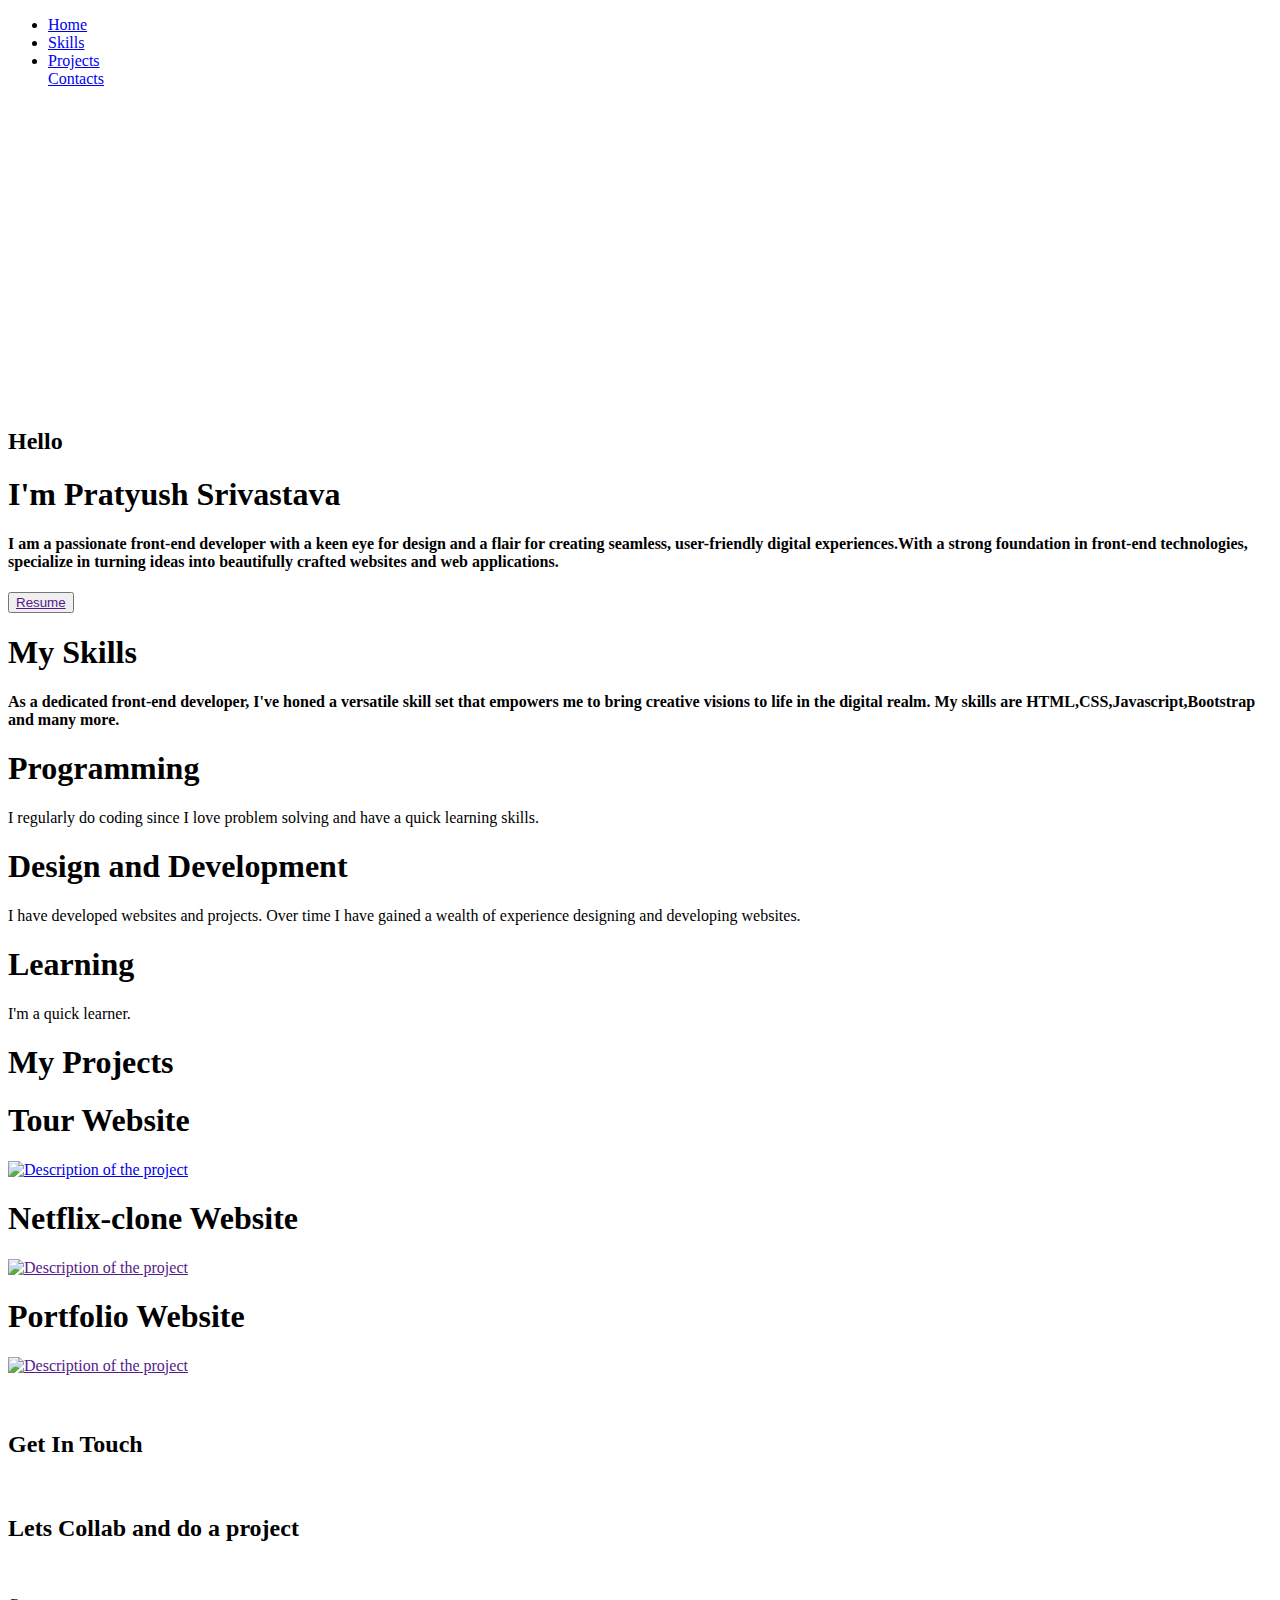
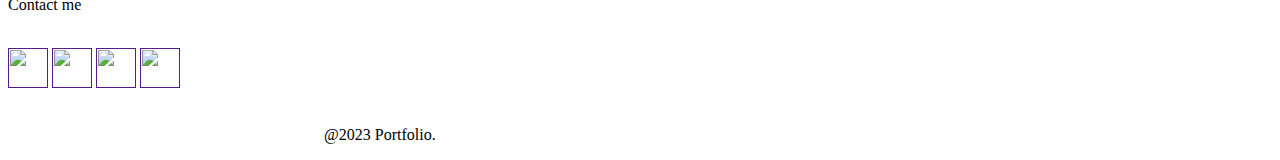
==== commit 4b3864a7: "Add files via upload" ====
--- a/index.html
+++ b/index.html
@@ -3,350 +3,169 @@
 <head>
     <meta charset="UTF-8">
     <meta name="viewport" content="width=device-width, initial-scale=1.0">
-    <title>Coffee Shop Website</title>
-    <link rel="stylesheet" href="https://cdnjs.cloudflare.com/ajax/libs/font-awesome/5.15.4/css/all.min.css">
-    <link rel="stylesheet" href="coffee shop website/style.css">-
+    <title>Portfolio</title>
+    <link rel="stylesheet" href="/index.css">
+
+    <link href="https://cdn.jsdelivr.net/npm/bootstrap@5.3.2/dist/css/bootstrap.min.css" rel="stylesheet" integrity="sha384-T3c6CoIi6uLrA9TneNEoa7RxnatzjcDSCmG1MXxSR1GAsXEV/Dwwykc2MPK8M2HN" crossorigin="anonymous">
+
 </head>
 <body>
-    <header class="header">
-        <a href="#" class="logo">
-            <img src="coffee shop website/images/logo.png" alt="">
-        </a>
-            <nav class="navbar">
-                <a href="#home">Home</a>
-                <a href="#about">About</a>
-                <a href="#menu">Menu</a>
-                <a href="#products">Products</a>
-                <a href="#review">Review</a>
-                <a href="#contact">Contact</a>
-                <a href="#blogs">Blogs</a>
-            </nav>
-            <div class="icons">
-               <div class="fas fa-search" id="search-btn"></div>
-               <div class="fas fa-shopping-cart" id="cart-btn"></div>
-               <div class="fas fa-bars" id="menu-btn"></div>
-            </div>
-            <div class="search-form">
-                <input type="search" id="search-box" placeholder="search here...">
-                <label for="search-box" class="fas fa-search"></label>
-            </div>
-            <div class="cart-item-container">
-                <div class="cart-item">
-                    <span class="fas fa-times"></span>
-                    <img src="coffee shop website/images/images (1).jpg" alt="">
-                    <div class="content">
-                        <h3>Cart item 01</h3>
-                        <div class="price">$15.66/-</div>
-                    </div>
-                </div>
-                <div class="cart-item">
-                    <span class="fas fa-times"></span>
-                    <img src="coffee shop website/images/images (4).jpg" alt="">
-                    <div class="content">
-                        <h3>Cart item 02</h3>
-                        <div class="price">$15.66/-</div>
-                    </div>
-                </div>
-                <div class="cart-item">
-                    <span class="fas fa-times"></span>
-                    <img src="coffee shop website/images/images.jpg" alt="">
-                    <div class="content">
-                        <h3>Cart item 03</h3>
-                        <div class="price">$15.66/-</div>
-                    </div>
-                </div>
-                <div class="cart-item">
-                    <span class="fas fa-times"></span>
-                    <img src="coffee shop website/images/images (3).jpg" alt="">
-                    <div class="content">
-                        <h3>Cart item 04</h3>
-                        <div class="price">$15.66/-</div>
-                    </div>
-                </div>
-                <a href="" class="btn">checkout now</a>
-            </div>
+    <header class="header_section">
+        <div class="container">
+            <nav class="navbar navbar-expand-lg custom_nav-container">
+                <div class="collapse navbar-collapse"
+                id="navbarSuportedContent">
+                  <ul class="navbar-nav mx-auto">
+                    <li class="nav-item active">
+                        <a class="nav-link" href="index.html">Home</a>
+                    </li>
+                    <li class="nav-item">
+                        <a class="nav-link" href="#page1">Skills</a>
+                    </li>
+                    <li class="nav-item">
+                        <a class="nav-link" href="#page2">Projects</a>
+                    </li>
+                    <div class="nav-item">
+                        <a class="nav-link" href="#page3">Contacts</a>
+                        </div>
+                     </ul>
+                 </div>
+             </nav>
+       </div>
     </header>
+    <div id="main">
+        <div id="page">
+            <img src="./mannn.avif" style="padding: 150px;
+            border-radius:50%;" alt=""/>
 
-    <section class="home" id="home">
-        <div class="content">
-            <h3>fresh coffee in the morning</h3>
-            <p>Lorem ipsum dolor sit amet consectetur adipisicing elit. Iste dolorum doloribus, recusandae sit vel facilis ratione optio ea, id enim deserunt, odio itaque atque veritatis consequuntur laudantium dolore sed minima?</p>
-            <a href="#" class="btn">get yours now</a>
-        </div>
-    </section>
-
-
-    <section class="about" id="about">
-        <h1 class="heading"><span>about</span> us</h1>
-        <div class="row">
-            <div class="image">
-                <img src="coffee shop website/images/download.jpg" alt="">
-            </div>
-            <div class="content">
-                <h3>what makes our coffee special?</h3>
-                <p>Lorem ipsum dolor sit amet consectetur adipisicing elit. Sed, ea, laudantium at asperiores et iste molestiae numquam praesentium mollitia dolor aut culpa libero id molestias eaque aperiam dolores in vitae.</p>
-                <p>Lorem ipsum dolor sit amet, consectetur adipisicing elit. Maiores iusto excepturi consequatur laudantium doloremque exercitationem deleniti omnis consectetur, beatae accusamus.</p>
-                <a href="#" class="btn">learn more</a>
-            </div>
-        </div>
-    </section>
-
-    <section class="menu" id="menu">
-        <h1 class="heading">our <span>menu</span></h1>
-        <div class="box-container">
-            <div class="box">
-                <img src="coffee shop website/images/menu (1).jpg" alt="">
-                <h3>tasty and healthy</h3>
-                <div class="price">$15.33 <span>20.55</span></div>
-                <a href="#" class="btn">add to cart</a>
-            </div>
-
-            <div class="box">
-                <img src="coffee shop website/images/menu (2).jpg" alt="">
-                <h3>tasty and healthy</h3>
-                <div class="price">$15.33 <span>20.55</span></div>
-                <a href="#" class="btn">add to cart</a>
-            </div>
-
-            <div class="box">
-                <img src="coffee shop website/images/coffee (3).jpg" alt="">
-                <h3>tasty and healthy</h3>
-                <div class="price">$15.33 <span>20.55</span></div>
-                <a href="#" class="btn">add to cart</a>
-            </div>
-
-            <div class="box">
-                <img src="coffee shop website/images/coffee (4).jpg" alt="">
-                <h3>tasty and healthy</h3>
-                <div class="price">$15.33 <span>20.55</span></div>
-                <a href="#" class="btn">add to cart</a>
-            </div>
-
-            <div class="box">
-                <img src="coffee shop website/images/coffee (5).jpg" alt="">
-                <h3>tasty and healthy</h3>
-                <div class="price">$15.33 <span>20.55</span></div>
-                <a href="#" class="btn">add to cart</a>
-            </div>
-
-            <div class="box">
-                <img src="coffee shop website/images/coffee (6).jpg" alt="">
-                <h3>tasty and healthy</h3>
-                <div class="price">$15.33 <span>20.55</span></div>
-                <a href="#" class="btn">add to cart</a>
-            </div>
-        </div>
-    </section>
-
-    <section class="products" id="products">
-        <h1 class="heading">our <span>products</span></h1>
-        <div class="box-container">
-            <div class="box">
-                <div class="icons">
-                    <a href="#" class="fas fa-shopping-cart"></a>
-                    <a href="#" class="fas fa-heart"></a>
-                    <a href="#" class="fas fa-eye"></a>
-                </div>
-                <div class="image">
-                    <img src="coffee shop website/images/product (1).jpg" alt="">
-                </div>
-                <div class="content">
-                    <h3>fresh coffee</h3>
-                    <div class="stars">
-                        <i class="fas fa-star"></i>
-                        <i class="fas fa-star"></i>
-                        <i class="fas fa-star"></i>
-                        <i class="fas fa-star"></i>
-                        <i class="fas fa-star-half-alt"></i>
-                    </div>
-                    <div class="price">$15.33 <span>$20.99</span></div>
-                </div>
-            </div>
-
-
-            <div class="box">
-                <div class="icons">
-                    <a href="#" class="fas fa-shopping-cart"></a>
-                    <a href="#" class="fas fa-heart"></a>
-                    <a href="#" class="fas fa-eye"></a>
-                </div>
-                <div class="image">
-                    <img src="coffee shop website/images/product (2).jpg" alt="">
-                </div>
-                <div class="content">
-                    <h3>fresh coffee</h3>
-                    <div class="stars">
-                        <i class="fas fa-star"></i>
-                        <i class="fas fa-star"></i>
-                        <i class="fas fa-star"></i>
-                        <i class="fas fa-star"></i>
-                        <i class="fas fa-star-half-alt"></i>
-                    </div>
-                    <div class="price">$15.33 <span>$20.99</span></div>
-                </div>
-            </div>
-
-
-            <div class="box">
-                <div class="icons">
-                    <a href="#" class="fas fa-shopping-cart"></a>
-                    <a href="#" class="fas fa-heart"></a>
-                    <a href="#" class="fas fa-eye"></a>
-                </div>
-                <div class="image">
-                    <img src="coffee shop website/images/product (3).jpg" alt="">
-                </div>
-                <div class="content">
-                    <h3>fresh coffee</h3>
-                    <div class="stars">
-                        <i class="fas fa-star"></i>
-                        <i class="fas fa-star"></i>
-                        <i class="fas fa-star"></i>
-                        <i class="fas fa-star"></i>
-                        <i class="fas fa-star-half-alt"></i>
-                    </div>
-                    <div class="price">$15.33 <span>$20.99</span></div>
-                </div>
-            </div>
-
-        </div>
-    </section>
-
-    <section class="review" id="review">
-        <h1 class="heading">customer's <span>review</span></h1>
-        <div class="box-container">
-            <div class="box">
-                <img src="coffee shop website/images/quote.jpg" alt="" class="quote">
-                <p>Lorem ipsum dolor sit, amet consectetur adipisicing elit. Expedita fuga asperiores velit autem excepturi debitis, quis reiciendis vitae tempore esse.</p>
-                <img src="coffee shop website/images/pic (1).jpg" class="user" alt="">
-                <h3>Rohit Kumar</h3>
-                <div class="stars">
-                    <i class="fas fa-star"></i>
-                    <i class="fas fa-star"></i>
-                    <i class="fas fa-star"></i>
-                    <i class="fas fa-star"></i>
-                    <i class="fas fa-star-half-alt"></i>
-                </div>
-            </div>
-
-            <div class="box">
-                <img src="coffee shop website/images/quote.jpg" alt="" class="quote">
-                <p>Lorem ipsum dolor sit, amet consectetur adipisicing elit. Expedita fuga asperiores velit autem excepturi debitis, quis reiciendis vitae tempore esse.</p>
-                <img src="coffee shop website/images/pic (2).jpg" class="user" alt="">
-                <h3>Rohit Kumar</h3>
-                <div class="stars">
-                    <i class="fas fa-star"></i>
-                    <i class="fas fa-star"></i>
-                    <i class="fas fa-star"></i>
-                    <i class="fas fa-star"></i>
-                    <i class="fas fa-star-half-alt"></i>
-                </div>
-            </div>
-
-            <div class="box">
-                <img src="coffee shop website/images/quote.jpg" alt="" class="quote">
-                <p>Lorem ipsum dolor sit, amet consectetur adipisicing elit. Expedita fuga asperiores velit autem excepturi debitis, quis reiciendis vitae tempore esse.</p>
-                <img src="coffee shop website/images/pic (3).jpg" class="user" alt="">
-                <h3>Rohit Kumar</h3>
-                <div class="stars">
-                    <i class="fas fa-star"></i>
-                    <i class="fas fa-star"></i>
-                    <i class="fas fa-star"></i>
-                    <i class="fas fa-star"></i>
-                    <i class="fas fa-star-half-alt"></i>
-                </div>
-            </div>
-
-        </div>
-    </section>
-
-    <section class="contact" id="contact">
-        <h1 class="heading"><span>contact</span> us</h1>
-        <div class="row">
-            <iframe class="map" src="https://www.google.com/maps/embed?pb=!1m18!1m12!1m3!1d117371.06201372108!2d79.88635003168793!3d23.175831480470023!2m3!1f0!2f0!3f0!3m2!1i1024!2i768!4f13.1!3m3!1m2!1s0x3981ae1a0fb6a97d%3A0x44020616bc43e3b9!2sJabalpur%2C%20Madhya%20Pradesh!5e0!3m2!1sen!2sin!4v1705756480781!5m2!1sen!2sin" allowfullscreen="" loading="lazy" referrerpolicy="no-referrer-when-downgrade"></iframe>
-
-            <form action="">
-                <h3>get in touch</h3>
-                <div class="inputBox">
-                    <span class="fas fa-user"></span>
-                    <input type="text" placeholder="name">
-                </div>
-                <div class="inputBox">
-                    <span class="fas fa-envelope"></span>
-                    <input type="email" placeholder="email">
-                </div>
-                <div class="inputBox">
-                    <span class="fas fa-phone"></span>
-                    <input type="number" placeholder="number">
-                </div>
-                <input type="submit" value="contact now" class="btn">
-            </form>
-
-        </div>
-    </section>
-
-    <section class="blogs" id="blogs">
-        <h1 class="heading">our <span>blogs</span></h1>
-        <div class="box-container">
-            <div class="box">
-                <div class="image">
-                    <img src="coffee shop website/images/coffee (7).jpg" alt="">
-                </div>
-                <div class="content">
-                    <a href="#" class="title">tasty and refreshing offee</a>
-                    <span>by admin / 21st january,2024</span>
-                    <p>Lorem ipsum, dolor sit amet consectetur adipisicing elit.</p>
-                    <a href="#" class="btn">read more</a>
-                </div>
-            </div>
-
-            <div class="box">
-                <div class="image">
-                    <img src="coffee shop website/images/coffee (8).jpg" alt="">
-                </div>
-                <div class="content">
-                    <a href="#" class="title">tasty and refreshing offee</a>
-                    <span>by admin / 21st january,2024</span>
-                    <p>Lorem ipsum, dolor sit amet consectetur adipisicing elit.</p>
-                    <a href="#" class="btn">read more</a>
-                </div>
-            </div>
-
-            <div class="box">
-                <div class="image">
-                    <img src="coffee shop website/images/coffee (9).jpg" alt="">
-                </div>
-                <div class="content">
-                    <a href="#" class="title">tasty and refreshing offee</a>
-                    <span>by admin / 21st january,2024</span>
-                    <p>Lorem ipsum, dolor sit amet consectetur adipisicing elit.</p>
-                    <a href="#" class="btn">read more</a>
+            <div id="text">
+                <h2>Hello</h2>
+                <h1>I'm Pratyush Srivastava</h1>
+                <h4>
+                    I am a passionate front-end developer with a keen eye for design
+                    and a 
+                    flair for creating seamless, user-friendly digital
+                    experiences.With 
+                    a strong foundation in front-end 
+                    technologies,
+                    specialize in turning ideas into beautifully crafted
+                    websites and
+                    web applications.
+                </h4>
+                <div id="buttons">
+                    <button id="b2">
+                        <a href="">Resume</a>
+                    </button>
                 </div>
             </div>
         </div>
-    </section>
+        <div id="page1">
+            <div id="right">
+                <div id="text1">
+                    <h1>My Skills</h1>
+                    <h4>
+                        As a dedicated front-end developer, I've honed a versatile
+                        skill set
+                        that empowers me to bring creative visions to life in 
+                        the digital 
+                        realm. My skills are HTML,CSS,Javascript,Bootstrap and many more.
+                    </h4>
+                </div>
+            </div>
+            <div id="left">
+                <div class="box">
+                    <h1> Programming</h1>
+                    <p>
+                        I regularly do  coding since I love problem
+                        solving and
+                        have a quick learning skills.
+                    </p>
+                </div>
+                <div class="box">
+                    <h1> Design and Development</h1>
+                    <p> I have developed  websites and projects. Over time 
+                        I have 
+                        gained a wealth  of experience designing and developing
+                        websites.
+                    </p>
+                </div>
+                  <div class="box">
+                    <h1> Learning</h1>
+                    <p>I'm a quick learner.</p>
+                </div>
+            </div>
+        </div>
+        <div id="page2">
+            <div id="text4">
+                <h1>My Projects</h1>
+            </div>
+            <div id="project">
+                <div class="projrcts p1">
+                    <div id="text3">
+                        <h1>Tour Website</h1>
+                    </div>
+                    <div id="image">
+                        <a href="your destination link here">
+                        <img src="./download.jpg" alt="Description of the 
+                        project"/>
+                    </a>
+                    </div>
+                </div>
+                <div class="projects p2">
+                    <div id="text3">
+                        <h1>Netflix-clone Website</h1>
+                    </div>
+                    <div id="image">
+                        <a href="">
+                            <img src="./net logo.png" alt="Description of the 
+                            project"/>
+                        </a>
+                    </div>
+                </div>
+                <div class="projects p3">
+                    <div id="text3">
+                        <h1>Portfolio Website</h1>
+                    </div>
+                    <div id="image">
+                        <a href="">
+                            <img src="./download (1).jpg" alt="Description of the 
+                            project"/>
+                        </a>
+                    </div>
+                </div>
+            </div>
+        </div>
+        <section class="end">
+            <div id="page3" class="contact-me">
+                <br /><br />
+                <h2>Get In Touch</h2>
+                <br/>
+                <h2 class="collab"> Lets Collab and do a project</h2>
+                <br/>
+                <p>Contact me</p>
+                <br/>
+                <a class="btn" href=""
+                ><img src="./gmail.png" width="40px" height="40px"
+                /></a> 
+                <a class="btn" href=""
+                ><img src="./linkedin.png" width="40px" height="40px"
+                /></a> 
+                <a class="btn" href=""
+                ><img src="./github.png" width="40px" height="40px"
+                /></a> 
+                <a class="btn" href=""
+                ><img src="./instagram.jpg" width="40px" height="40px"
+                /></a> 
+            </div>
 
-    <section class="footer">
-        <div class="share">
-            <a href="" class="fab fa-facebook-f"></a>
-            <a href="" class="fab fa-twitter"></a>
-            <a href="" class="fab fa-instagram"></a>
-            <a href="" class="fab fa-linkedin"></a>
-        </div>
-
-        <div class="links">
-            <a href="#">home</a>
-            <a href="#">about</a>
-            <a href="#">menu</a>
-            <a href="#">products</a>
-            <a href="#">review</a>
-            <a href="#">contact</a>
-            <a href="#">blogs</a>
-        </div>
-
-        <div class="credit">created by <span> Pratyush Srivastava</span> all rights reserved</div>
-    </section>
-
-    <script src="coffee shop website/script.js"></script>
+            <div class="bottom-container">
+                <div style="width: 50%; margin-left: auto; margin-right: 
+                auto;">
+                <br>
+                <p class="copyright">@2023 Portfolio.</p>
+                </div>
+            </div>
+        </section>
+    </div>
 </body>
-</html>
+</html>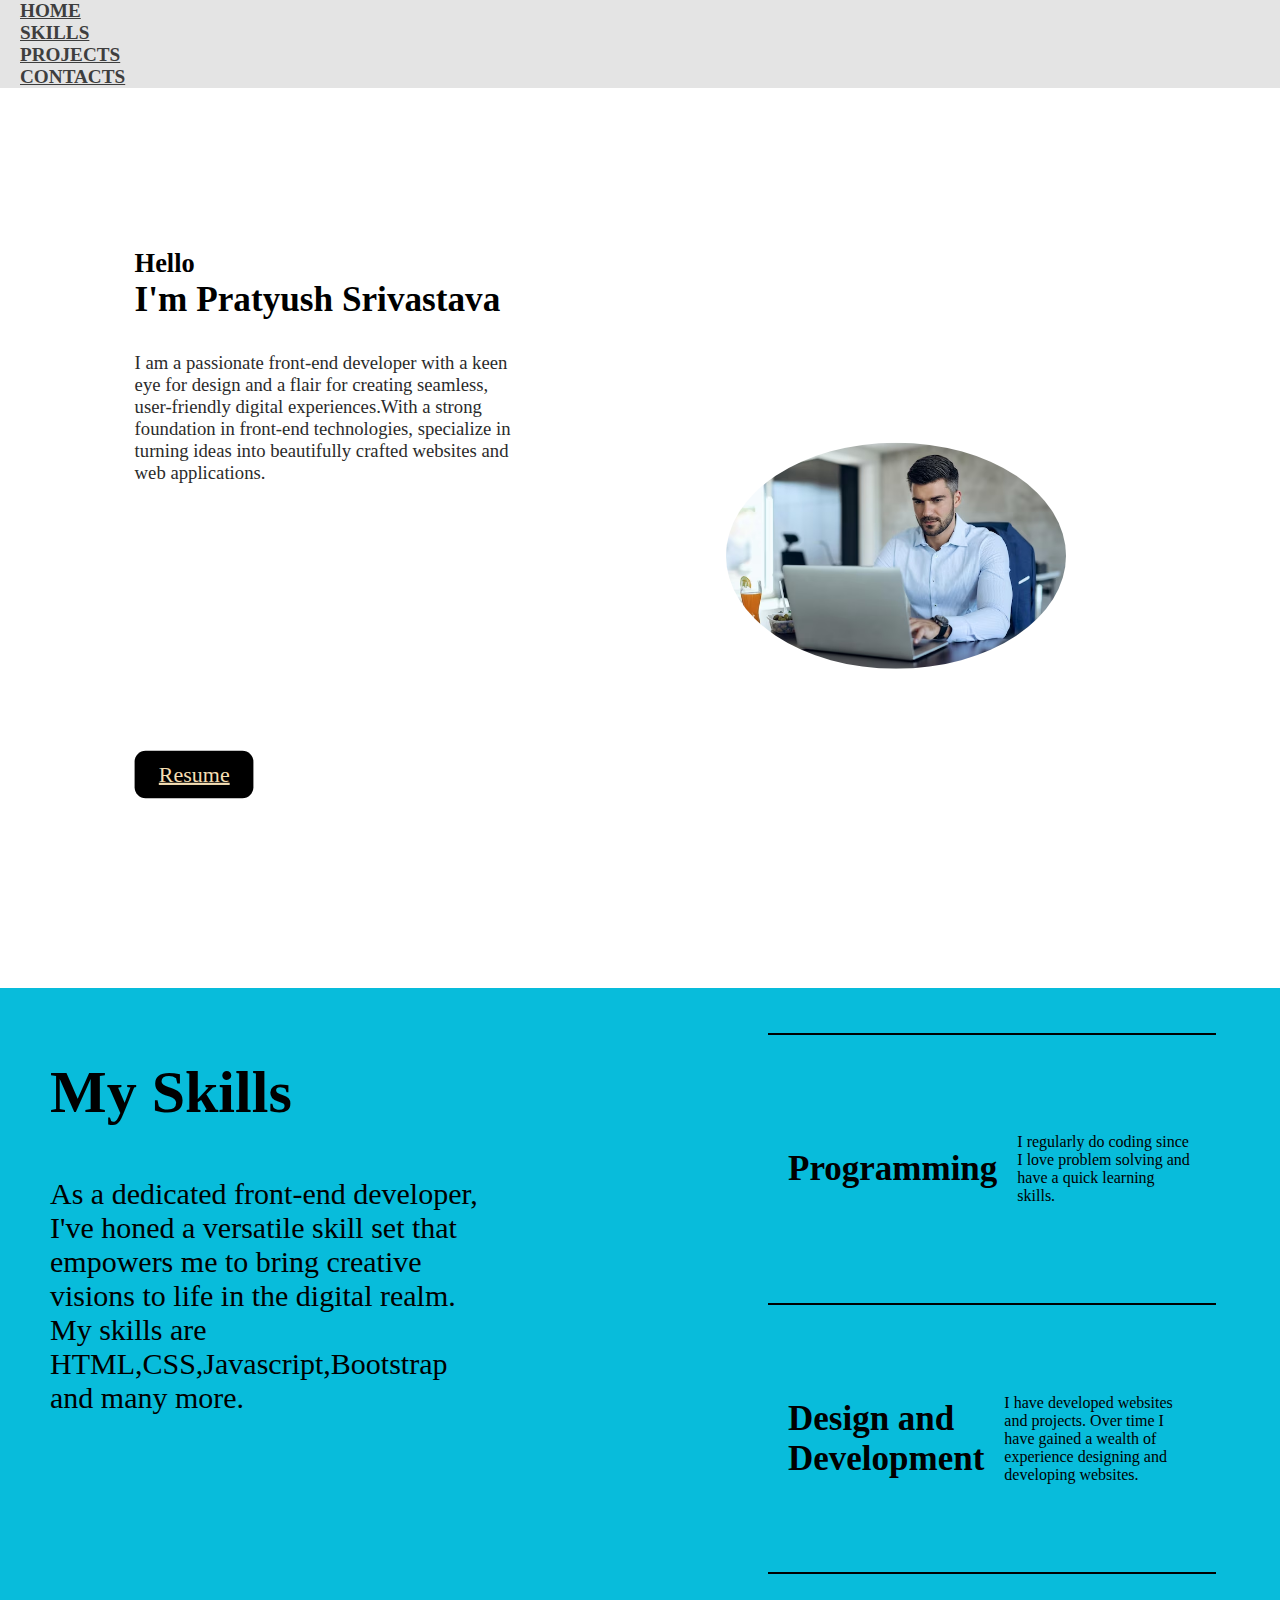
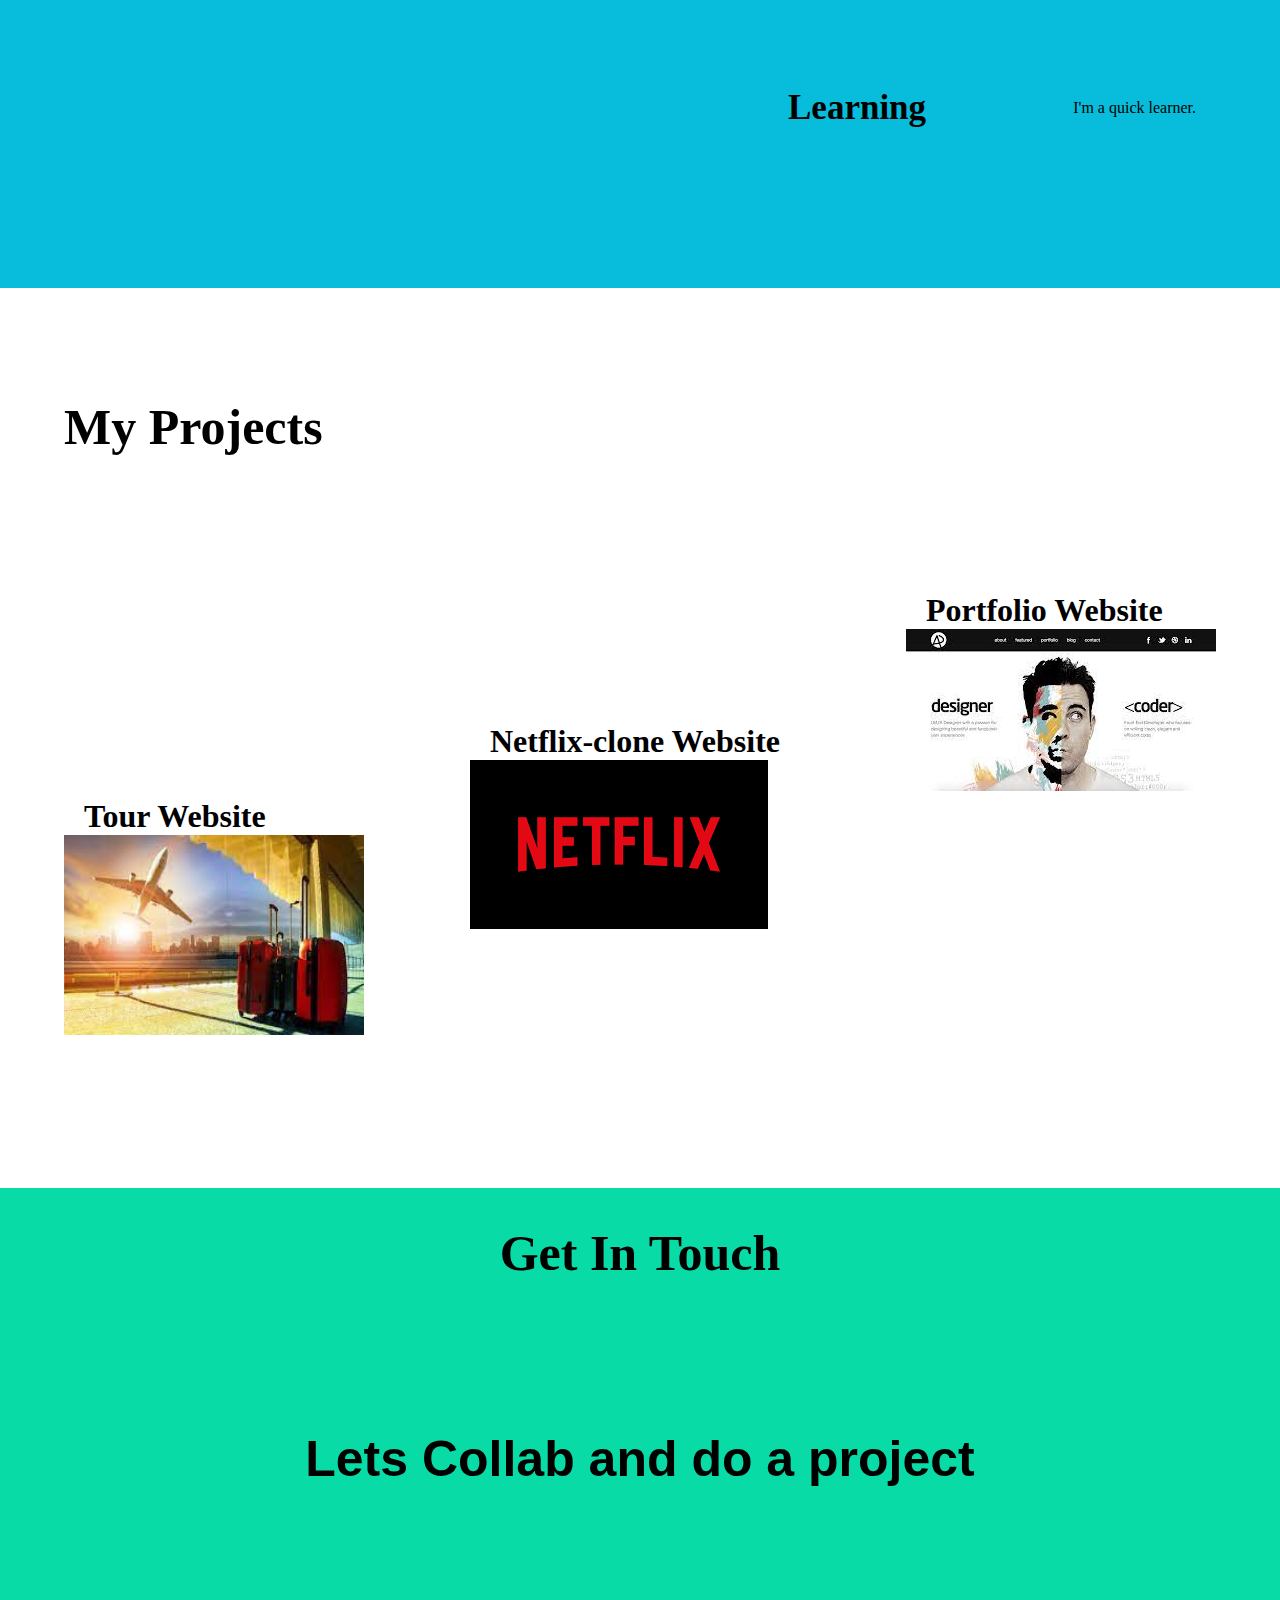
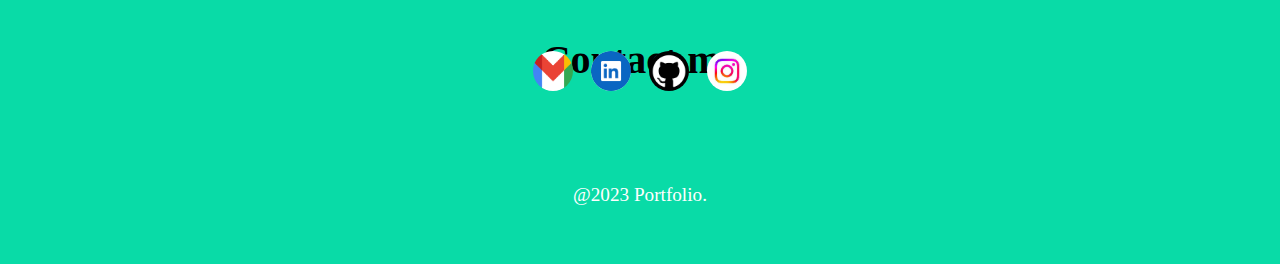
==== commit 243e2ffa: "Update index.html" ====
--- a/index.html
+++ b/index.html
@@ -4,7 +4,7 @@
     <meta charset="UTF-8">
     <meta name="viewport" content="width=device-width, initial-scale=1.0">
     <title>Portfolio</title>
-    <link rel="stylesheet" href="/index.css">
+    <link rel="stylesheet" href="Personal Portfolio Website/index.css">
 
     <link href="https://cdn.jsdelivr.net/npm/bootstrap@5.3.2/dist/css/bootstrap.min.css" rel="stylesheet" integrity="sha384-T3c6CoIi6uLrA9TneNEoa7RxnatzjcDSCmG1MXxSR1GAsXEV/Dwwykc2MPK8M2HN" crossorigin="anonymous">
 
@@ -35,7 +35,7 @@
     </header>
     <div id="main">
         <div id="page">
-            <img src="./mannn.avif" style="padding: 150px;
+            <img src="Personal Portfolio Website/mannn.avif" style="padding: 150px;
             border-radius:50%;" alt=""/>
 
             <div id="text">
@@ -106,7 +106,7 @@
                     </div>
                     <div id="image">
                         <a href="your destination link here">
-                        <img src="./download.jpg" alt="Description of the 
+                        <img src="Personal Portfolio Website/download.jpg" alt="Description of the 
                         project"/>
                     </a>
                     </div>
@@ -117,7 +117,7 @@
                     </div>
                     <div id="image">
                         <a href="">
-                            <img src="./net logo.png" alt="Description of the 
+                            <img src="Personal Portfolio Website/net logo.png" alt="Description of the 
                             project"/>
                         </a>
                     </div>
@@ -128,7 +128,7 @@
                     </div>
                     <div id="image">
                         <a href="">
-                            <img src="./download (1).jpg" alt="Description of the 
+                            <img src="Personal Portfolio Website/download (1).jpg" alt="Description of the 
                             project"/>
                         </a>
                     </div>
@@ -145,16 +145,16 @@
                 <p>Contact me</p>
                 <br/>
                 <a class="btn" href=""
-                ><img src="./gmail.png" width="40px" height="40px"
+                ><img src="Personal Portfolio Website/gmail.png" width="40px" height="40px"
                 /></a> 
                 <a class="btn" href=""
-                ><img src="./linkedin.png" width="40px" height="40px"
+                ><img src="Personal Portfolio Website/linkedin.png" width="40px" height="40px"
                 /></a> 
                 <a class="btn" href=""
-                ><img src="./github.png" width="40px" height="40px"
+                ><img src="Personal Portfolio Website/github.png" width="40px" height="40px"
                 /></a> 
                 <a class="btn" href=""
-                ><img src="./instagram.jpg" width="40px" height="40px"
+                ><img src="Personal Portfolio Website/instagram.jpg" width="40px" height="40px"
                 /></a> 
             </div>
 
@@ -168,4 +168,4 @@
         </section>
     </div>
 </body>
-</html>+</html>
--- a/Personal Portfolio Website/index.css
+++ b/Personal Portfolio Website/index.css
@@ -0,0 +1,293 @@
+*{
+    margin: 0%;
+    padding: 0%;
+    box-sizing: border-box;
+    font-family: montserrat;
+}
+html,body{
+    height: 100%;
+    width: 100%;
+}
+#main{
+    position: relative;
+    overflow: hidden;
+}
+#page{
+    position: relative;
+    height: 100vh;
+    width: 100vw;
+    background-color: #fff;
+}
+#page>img{
+    position: absolute;
+    right: 5%;
+    top: 52%;
+    transform: translateY(-50%);
+    width: 50%;
+}
+#page>nav{
+    display: flex;
+    align-items: center;
+    justify-content: space-between;
+    padding: 0px 30px;
+    position: absolute;
+    z-index: 9;
+    height: 10%;
+    width: 100%;
+}
+#center-nav{
+    display: flex;
+    gap: 20px;
+    text-align: center;
+}
+#center-nav>a{
+    text-decoration: none;
+    color: #000;
+    font-weight: 500;
+    font-size: 18px;
+    text-align: center;
+}
+#nav>input{
+    padding: 10px 5px;
+    border-radius: 10px;
+    border: 1px solid #dadada;
+    text-transform: uppercase;
+}
+#text{
+    padding: 30px 50px;
+    position: relative;
+    top: 18%;
+    left: 8%;
+    height: 75%;
+    width: 35%;
+    scale: 1.1;
+}
+text>h1{
+    font-size: 60px;
+    line-height: 1;
+    margin-top: 20px;
+}
+#text>h4{
+    margin-top: 30px;
+    color: #2b2b2b;
+    font-size: 17px;
+    font-weight: 500;
+}
+#buttons{
+    position: absolute;
+    left: 0%;
+    bottom: 8%;
+    height: 20%;
+    width: 100%;
+}
+#buttons>button{
+    padding: 10px 22px;
+    border-radius: 10px;
+    border: none;
+    font-weight: 500;
+}
+#buttons>button>a{
+    font-size: 20px;
+    color: wheat;
+}
+#buttons>#b2{
+    margin-left: 50px;
+    background-color: black;
+}
+
+#page1{
+    position: relative;
+    height: 100vh;
+    width: 100vw;
+    background-color: #08bcdb;
+    /*padding: 50px;*/
+}
+#page1>#left{
+    position: absolute;
+    right: 5%;
+    height: 90%;
+    top: 50%;
+    transform: translateY(-50%);
+    width: 35%;
+    /*padding: 50px;*/
+}
+#left>.box{
+    display: flex;
+    align-items: center;
+    justify-content: space-between;
+    padding: 0px 20px;
+    height: 33.3%;
+    width: 100%;
+    border-top: 2px solid#000;
+}
+#left>.box>h4{
+    font-size: 30px;
+}
+
+#left>.box>h1{
+    font-size: 35px;
+}
+#left>.box>p{
+    margin-left: 20px;
+}
+#text1{
+    margin: 50px 50px;
+    height: 30%;
+    width: 50%;
+    position: absolute;
+    z-index: 9;
+}
+#text1>h1{
+    font-size: 60px;
+    margin-top: 20px;
+}
+#text1>h4{
+    font-size: 30px;
+    color: black;
+    font-weight: 500;
+    width: 70%;
+    margin-top: 50px;
+}
+#text1>h5{
+    color: #05e4e4;
+    transform: rotate(-20deg);
+    position: absolute;
+    left: -2%;
+}
+#page2{
+    position: relative;
+    height: 100vh;
+    width: 100vw;
+    background-color: #fff;
+}
+#project{
+    display: flex;
+    align-items: center;
+    justify-content: space-between;
+    height: 50%;
+    width: 90%;
+    position: absolute;
+    left: 50%;
+    transform: translateX(-50%);
+    bottom: 5%;
+}
+#projects{
+    border-top: 2px solid#000;
+    height: 100%;
+    width: 31%;
+}
+#text3{
+    display: flex;
+    align-items: center;
+    justify-content: space-between;
+    padding: 0px 20px;
+    height: 30%;
+    width: 100%;
+}
+#image{
+    height: 70%;
+    width: 100%;
+}
+#image>img{
+    height: 100%;
+    width: 100%;
+    object-fit: cover;
+}
+.p1 img{
+    height: 200px;
+    width: 300px;
+}
+.p2{
+    position: relative;
+    top: -20%;
+}
+.p3{
+    position: relative;
+    top: -50%;
+}
+#text4{
+    position: absolute;
+    top: 10%;
+    left: 5%;
+    height: 20%;
+    width: 30%;
+}
+#text4>h1{
+    margin-top: 20px;
+    font-size: 50px;
+}
+#text4>h5{
+    color: #8873EF;
+    transform: rotate(-20deg);
+    position: absolute;
+    top: 0%;
+    left: 0%;
+}
+.end{
+    background-color: #09dba7;
+    text-align: center;
+    padding-bottom: 50px;
+}
+.contact-me p{
+    font-size: 40px;
+}
+.contact-me h2{
+    font-size: 50px;
+}
+.contact-me p{
+    font-size: 40px;
+}
+.contact-me {
+    width: 100%;
+    height: 570px;
+    font-weight: bold;
+    position: relative;
+}
+.collab{
+    font-size: 3.1rem;
+    font-family: 'Montserrat', sans-serif;
+    display: block;
+    font-weight: bolder;
+    margin: 100px auto;
+    padding: 30px 0;
+}
+.copyright{
+    color: white;
+    font-size: 1.2rem;
+    margin: 0;
+    padding: 8px 0 8px 0;
+}
+.btn{
+    padding: 7px 7px;
+}
+.btn>img{
+    border-radius: 50%;
+    position: relative;
+    bottom: 50px;
+}
+.nav-item >a{
+    color: #3e3e3e !important;
+    font-size: 1.2rem;
+    font-weight: 600;
+    margin: 7px 20px;
+    text-transform: uppercase;
+}
+.header_section{
+    background-color: #2222221f;
+}
+
+
+
+
+
+
+
+
+
+
+
+
+
+
+
+
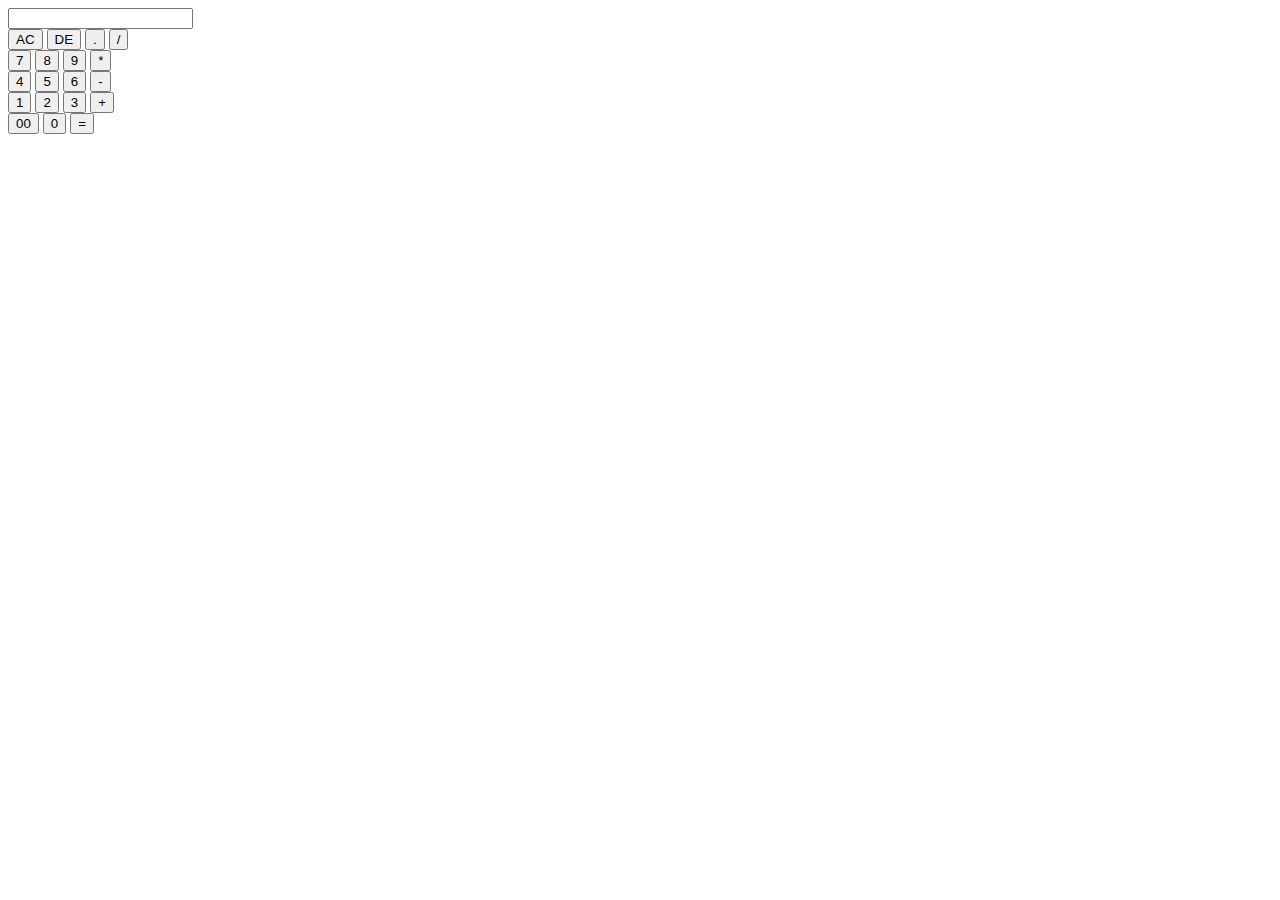
==== commit 0336a0cf: "Add files via upload" ====
--- a/index.html
+++ b/index.html
@@ -3,169 +3,53 @@
 <head>
     <meta charset="UTF-8">
     <meta name="viewport" content="width=device-width, initial-scale=1.0">
-    <title>Portfolio</title>
-    <link rel="stylesheet" href="Personal Portfolio Website/index.css">
-
-    <link href="https://cdn.jsdelivr.net/npm/bootstrap@5.3.2/dist/css/bootstrap.min.css" rel="stylesheet" integrity="sha384-T3c6CoIi6uLrA9TneNEoa7RxnatzjcDSCmG1MXxSR1GAsXEV/Dwwykc2MPK8M2HN" crossorigin="anonymous">
-
+    <title>Calculator</title>
+    <link rel="stylesheet" href="style.css">
 </head>
 <body>
-    <header class="header_section">
-        <div class="container">
-            <nav class="navbar navbar-expand-lg custom_nav-container">
-                <div class="collapse navbar-collapse"
-                id="navbarSuportedContent">
-                  <ul class="navbar-nav mx-auto">
-                    <li class="nav-item active">
-                        <a class="nav-link" href="index.html">Home</a>
-                    </li>
-                    <li class="nav-item">
-                        <a class="nav-link" href="#page1">Skills</a>
-                    </li>
-                    <li class="nav-item">
-                        <a class="nav-link" href="#page2">Projects</a>
-                    </li>
-                    <div class="nav-item">
-                        <a class="nav-link" href="#page3">Contacts</a>
-                        </div>
-                     </ul>
-                 </div>
-             </nav>
-       </div>
-    </header>
-    <div id="main">
-        <div id="page">
-            <img src="Personal Portfolio Website/mannn.avif" style="padding: 150px;
-            border-radius:50%;" alt=""/>
 
-            <div id="text">
-                <h2>Hello</h2>
-                <h1>I'm Pratyush Srivastava</h1>
-                <h4>
-                    I am a passionate front-end developer with a keen eye for design
-                    and a 
-                    flair for creating seamless, user-friendly digital
-                    experiences.With 
-                    a strong foundation in front-end 
-                    technologies,
-                    specialize in turning ideas into beautifully crafted
-                    websites and
-                    web applications.
-                </h4>
-                <div id="buttons">
-                    <button id="b2">
-                        <a href="">Resume</a>
-                    </button>
+    <div class="container">
+        <div class="calculator">
+            <form>
+                <div class="display">
+                    <input type="text" name="display">
                 </div>
-            </div>
+                <div>
+                    <input type="button" value="AC" onclick="display.value = '' " class="operator">
+                    <input type="button" value="DE" onclick="display.value = display.value.toString().slice(0,-1) ">
+                    <input type="button" value="." onclick="display.value += '.' " class="operator">
+                    <input type="button" value="/" onclick="display.value += '/' " class="operator">
+                </div>
+
+                <div>
+                    <input type="button" value="7" onclick="display.value += '7' ">
+                    <input type="button" value="8" onclick="display.value += '8' ">
+                    <input type="button" value="9" onclick="display.value += '9' ">
+                    <input type="button" value="*" onclick="display.value += '*' " class="operator">
+                </div>
+
+                <div>
+                    <input type="button" value="4" onclick="display.value += '4' ">
+                    <input type="button" value="5" onclick="display.value += '5' ">
+                    <input type="button" value="6" onclick="display.value += '6' ">
+                    <input type="button" value="-" onclick="display.value += '-' " class="operator">
+                </div>
+
+                <div>
+                    <input type="button" value="1" onclick="display.value += '1' ">
+                    <input type="button" value="2" onclick="display.value += '2' ">
+                    <input type="button" value="3" onclick="display.value += '3' ">
+                    <input type="button" value="+" onclick="display.value += '+' " class="operator">
+                </div>
+
+                <div>
+                    <input type="button" value="00" onclick="display.value += '00' ">
+                    <input type="button" value="0" onclick="display.value += '0' ">
+                    <input type="button" value="=" onclick="display.value= eval(display.value)" class="equal operator">
+                </div>
+
+            </form>
         </div>
-        <div id="page1">
-            <div id="right">
-                <div id="text1">
-                    <h1>My Skills</h1>
-                    <h4>
-                        As a dedicated front-end developer, I've honed a versatile
-                        skill set
-                        that empowers me to bring creative visions to life in 
-                        the digital 
-                        realm. My skills are HTML,CSS,Javascript,Bootstrap and many more.
-                    </h4>
-                </div>
-            </div>
-            <div id="left">
-                <div class="box">
-                    <h1> Programming</h1>
-                    <p>
-                        I regularly do  coding since I love problem
-                        solving and
-                        have a quick learning skills.
-                    </p>
-                </div>
-                <div class="box">
-                    <h1> Design and Development</h1>
-                    <p> I have developed  websites and projects. Over time 
-                        I have 
-                        gained a wealth  of experience designing and developing
-                        websites.
-                    </p>
-                </div>
-                  <div class="box">
-                    <h1> Learning</h1>
-                    <p>I'm a quick learner.</p>
-                </div>
-            </div>
-        </div>
-        <div id="page2">
-            <div id="text4">
-                <h1>My Projects</h1>
-            </div>
-            <div id="project">
-                <div class="projrcts p1">
-                    <div id="text3">
-                        <h1>Tour Website</h1>
-                    </div>
-                    <div id="image">
-                        <a href="your destination link here">
-                        <img src="Personal Portfolio Website/download.jpg" alt="Description of the 
-                        project"/>
-                    </a>
-                    </div>
-                </div>
-                <div class="projects p2">
-                    <div id="text3">
-                        <h1>Netflix-clone Website</h1>
-                    </div>
-                    <div id="image">
-                        <a href="">
-                            <img src="Personal Portfolio Website/net logo.png" alt="Description of the 
-                            project"/>
-                        </a>
-                    </div>
-                </div>
-                <div class="projects p3">
-                    <div id="text3">
-                        <h1>Portfolio Website</h1>
-                    </div>
-                    <div id="image">
-                        <a href="">
-                            <img src="Personal Portfolio Website/download (1).jpg" alt="Description of the 
-                            project"/>
-                        </a>
-                    </div>
-                </div>
-            </div>
-        </div>
-        <section class="end">
-            <div id="page3" class="contact-me">
-                <br /><br />
-                <h2>Get In Touch</h2>
-                <br/>
-                <h2 class="collab"> Lets Collab and do a project</h2>
-                <br/>
-                <p>Contact me</p>
-                <br/>
-                <a class="btn" href=""
-                ><img src="Personal Portfolio Website/gmail.png" width="40px" height="40px"
-                /></a> 
-                <a class="btn" href=""
-                ><img src="Personal Portfolio Website/linkedin.png" width="40px" height="40px"
-                /></a> 
-                <a class="btn" href=""
-                ><img src="Personal Portfolio Website/github.png" width="40px" height="40px"
-                /></a> 
-                <a class="btn" href=""
-                ><img src="Personal Portfolio Website/instagram.jpg" width="40px" height="40px"
-                /></a> 
-            </div>
-
-            <div class="bottom-container">
-                <div style="width: 50%; margin-left: auto; margin-right: 
-                auto;">
-                <br>
-                <p class="copyright">@2023 Portfolio.</p>
-                </div>
-            </div>
-        </section>
     </div>
 </body>
-</html>
+</html>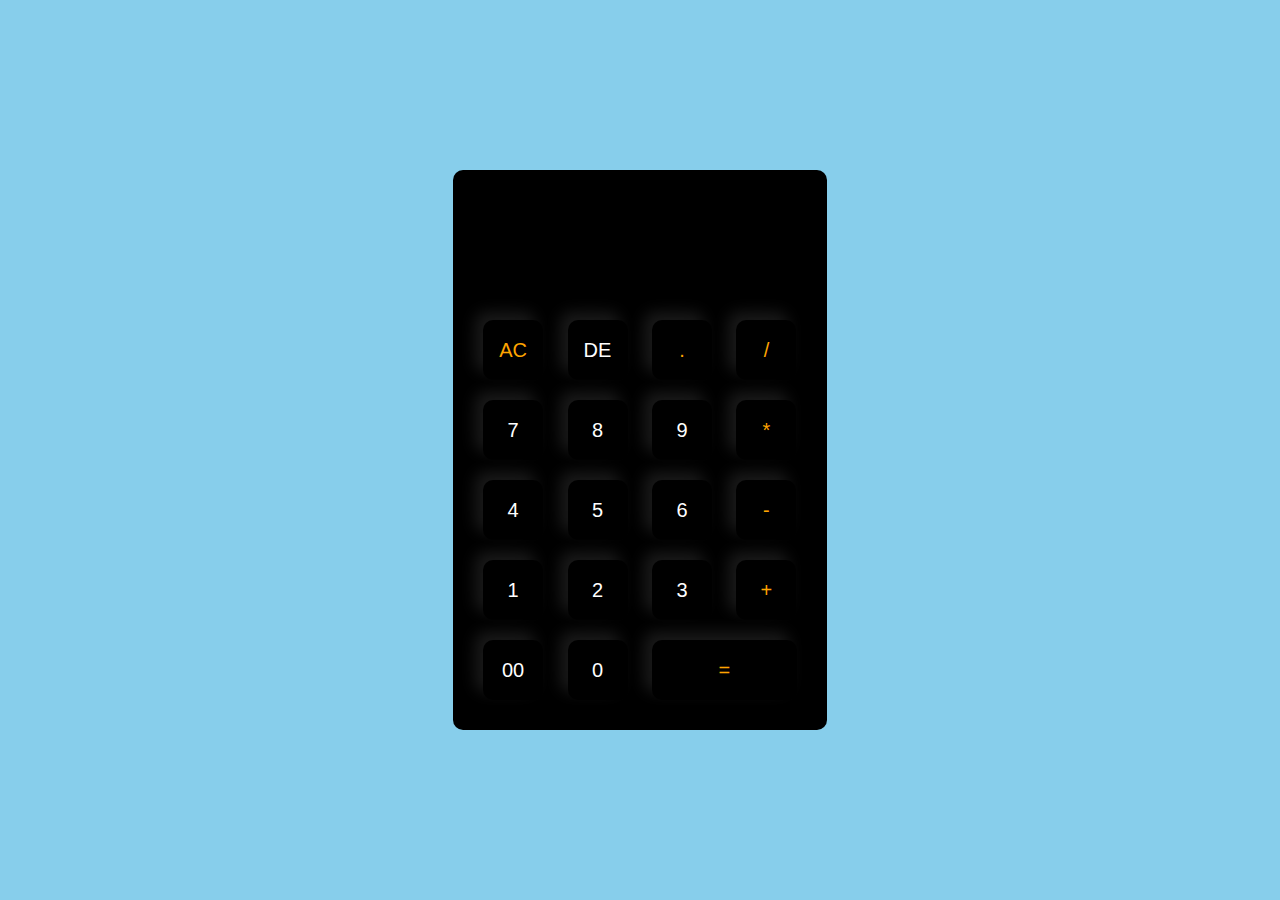
==== commit 53c59953: "Update index.html" ====
--- a/index.html
+++ b/index.html
@@ -4,7 +4,7 @@
     <meta charset="UTF-8">
     <meta name="viewport" content="width=device-width, initial-scale=1.0">
     <title>Calculator</title>
-    <link rel="stylesheet" href="style.css">
+    <link rel="stylesheet" href="Calculator/style.css">
 </head>
 <body>
 
@@ -52,4 +52,4 @@
         </div>
     </div>
 </body>
-</html>+</html>
--- a/Calculator/style.css
+++ b/Calculator/style.css
@@ -0,0 +1,51 @@
+*{
+    margin: 0;
+    padding: 0;
+    font-family: 'Poppins', sans-serif;
+    box-sizing: border-box;
+}
+
+
+.container{
+    width: 100%;
+    height: 100vh;
+    background-color: skyblue;
+    display: flex;
+    align-items: center;
+    justify-content: center;
+}
+.calculator{
+    background: black;
+    padding: 20px;
+    border-radius: 10px;
+}
+.calculator form input{
+    border: 0;
+    outline: 0;
+    width: 60px;
+    height: 60px;
+    border-radius: 10px;
+    box-shadow: -8px -8px 15px rgba(255, 255, 255,0.1),5px 5px 15px rgba(0, 0, 0, 0.2);
+    background: transparent;
+    font-size: 20px;
+    color: white;
+    cursor: pointer;
+    margin: 10px;
+}
+form .display{
+    display: flex;
+    justify-content: flex-end;
+    margin: 20px 0;
+}
+form .display input{
+    text-align: right;
+    flex: 1;
+    font-size: 45px;
+    box-shadow: none;
+}
+form input.equal{
+    width: 145px;
+}
+form input.operator{
+    color: orange;
+}